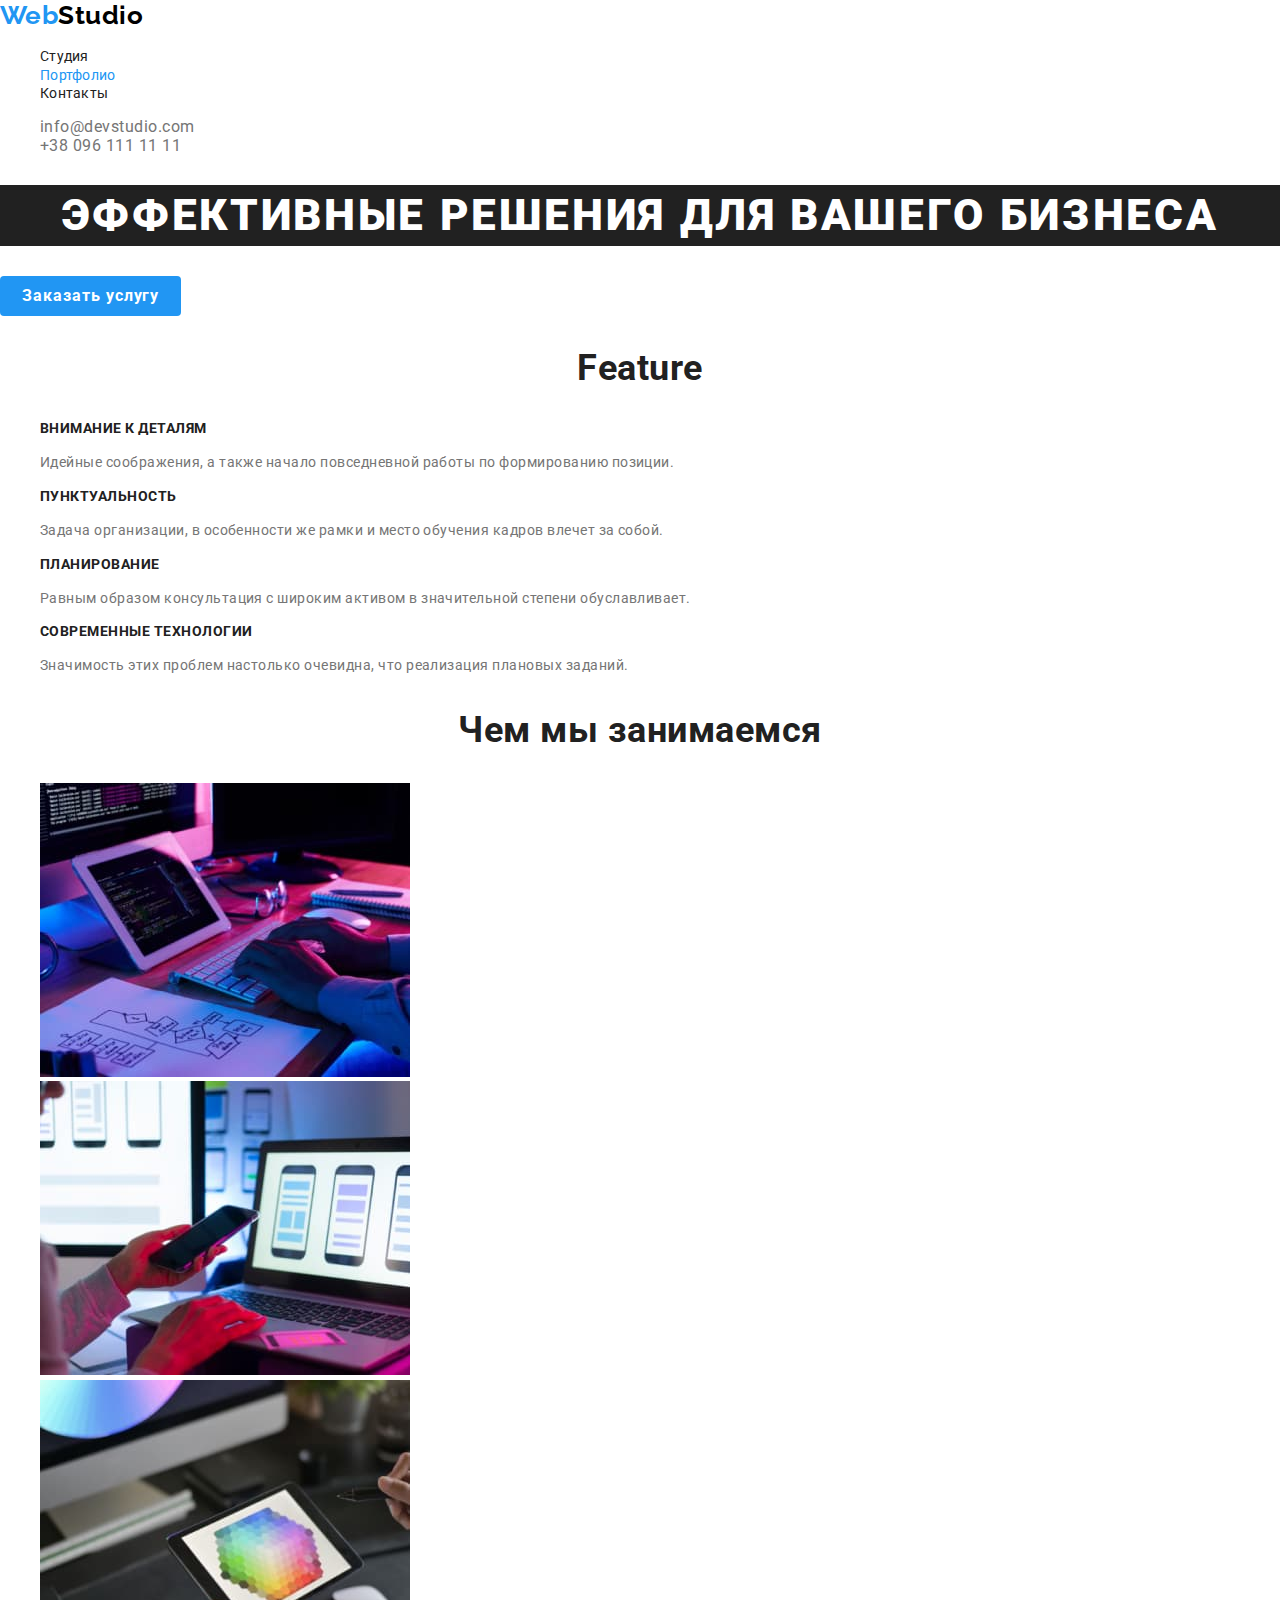
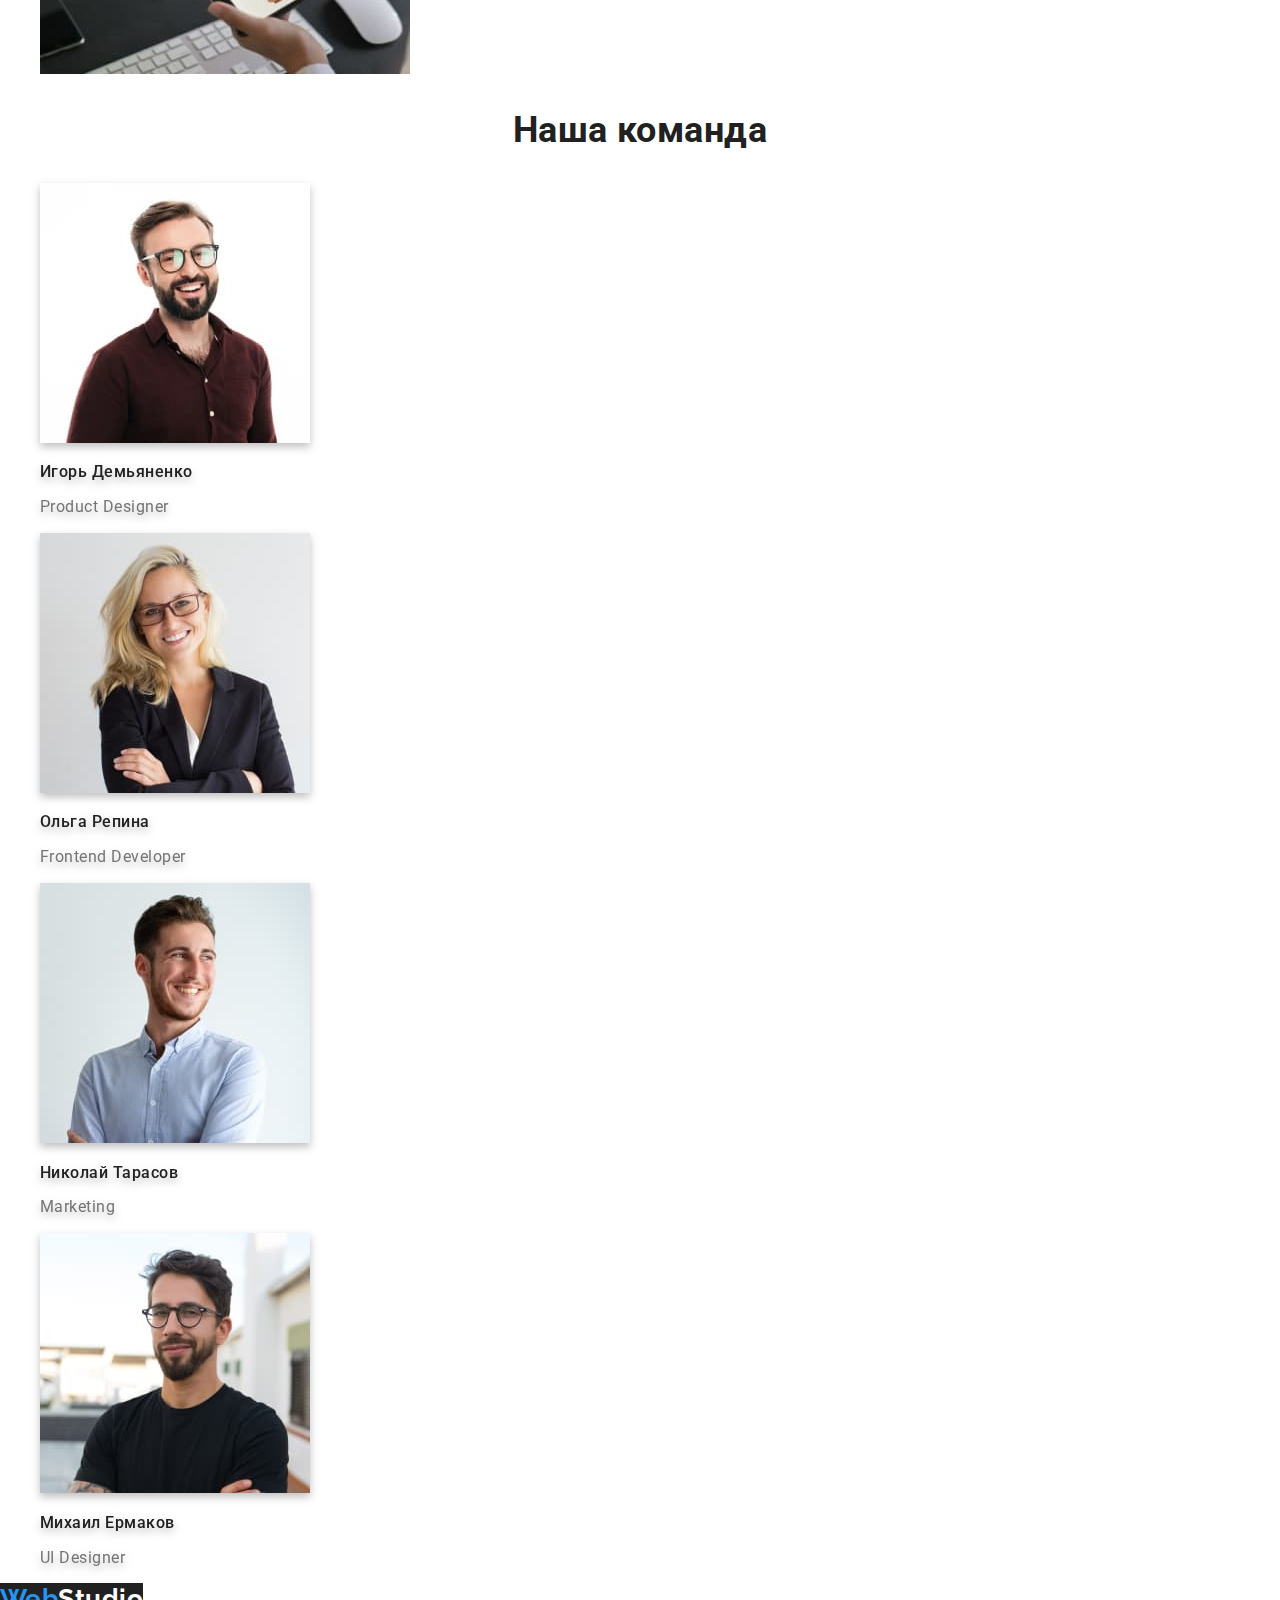
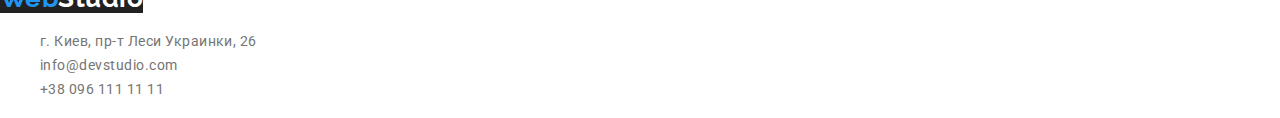
==== index.html @ 79426d32 "p16" ====
<!DOCTYPE html>
<html lang="ru">
<head>
    <meta charset="UTF-8">
    <meta http-equiv="X-UA-Compatible" content="IE=edge">
    <meta name="viewport" content="width=device-width, initial-scale=1.0">
    <title>WebStudio</title>
    <link rel="preconnect" href="https://fonts.googleapis.com">
    <link rel="preconnect" href="https://fonts.gstatic.com" crossorigin>
    <link rel="preconnect" href="https://fonts.googleapis.com">
    <link rel="preconnect" href="https://fonts.gstatic.com" crossorigin>
    <link href="https://fonts.googleapis.com/css2?family=Raleway:wght@700&family=Roboto:wght@400;500;700;900&display=swap"
        rel="stylesheet">
    <link rel="stylesheet" href="https://cdnjs.cloudflare.com/ajax/libs/modern-normalize/1.1.0/modern-normalize.min.css">
    <link rel="stylesheet" href="./css/common.css">
    <link rel="stylesheet" href="./css/style.css">
</head>
<body>
    <header class="page-header">
        <div class="container">
            <nav class="site-nav">
                <a class="logo" lang="en" href="#">
                    <span class="logo-part" lang="en">Web</span>Studio
                </a>
                <ul class="list">
                    <li class="item">
                        <a class="link" href="./index.html">
                            Студия
                        </a>
                    </li>
                    <li class="item">
                        <a class="link current" href="./portfolio.html">
                            Портфолио
                        </a>
                    </li>
                    <li class="item">
                        <a class="link" href="#">
                            Контакты
                        </a>
                    </li>
                </ul>
            </nav>
            <ul class="contacts list">
                <li class="item">
                    <a class="link" href="mailto:info@devstudio.com">
                        info@devstudio.com
                    </a>
                </li>
                <li class="item">
                    <a class="link" href="tel:+380961111111">
                        +38 096 111 11 11
                    </a>
                </li>
            </ul>
        </div>
    </header>
    <main>
        <section class="hero">
            <h1 class="title">
                Эффективные решения для вашего бизнеса
            </h1>
            <button type="button" class="btn secondary">
                Заказать услугу
            </button>
        </section>
        <section class="benefits">
            <h2 class="section-title" lang="en">
                Feature
            </h2>
            <ul class="list">
                <li>
                    <h3 class="title">
                        Внимание к деталям
                    </h3>
                    <p class="inform">
                        Идейные соображения, а также начало повседневной работы по формированию позиции.
                    </p>
                </li>
                <li>
                    <h3 class="title">
                        Пунктуальность
                    </h3>
                    <p class="inform">
                        Задача организации, в особенности же рамки и место обучения кадров влечет за собой.
                    </p>
                </li>
                <li>
                    <h3 class="title">
                        Планирование
                    </h3>
                    <p class="inform">
                        Равным образом консультация с широким активом в значительной степени обуславливает.
                    </p>
                </li>
                <li>
                    <h3 class="title">
                        Современные технологии
                    </h3>
                    <p class="inform">
                        Значимость этих проблем настолько очевидна, что реализация плановых заданий.
                    </p>
                </li>
            </ul>
        </section>
        <section class="developments">
            <h2 class="section-title">
                Чем мы занимаемся
            </h2>
            <ul class="list">
                <li>
                    <a href="#">
                        <img src="./images/what-we-do1.jpg" alt="написание_программы" width="370">
                    </a>
                </li>
                <li>
                    <a href="#">
                        <img src="./images/what-we-do2.jpg" alt="Решение" width="370">
                    </a>
                </li>
                <li>
                    <a href="#">
                        <img src="./images/what-we-do3.jpg" alt="Оптимизация" width="370">
                    </a>
                </li>
            </ul>
        </section>
        <section class="our-team">
            <h2 class="section-title">
                Наша команда
            </h2>
            <ul class="list">
                <li class="item">
                    <img src="./images/team_card_1.jpg" alt="Игорь" width="270">
                    <h3 class="title">
                        Игорь Демьяненко
                    </h3>
                    <p class="inform" lang="en">
                        Product Designer
                    </p>
                </li>
                <li class="item">
                    <img src="./images/team_card_2.jpg" alt="Ольга" width="270">
                    <h3 class="title">
                        Ольга Репина
                    </h3>
                    <p class="inform" lang="en">
                        Frontend Developer
                    </p>
                </li>
                <li class="item">
                    <img src="./images/team_card_3.jpg" alt="Николай" width="270">
                    <h3 class="title">
                        Николай Тарасов
                    </h3>
                    <p class="inform" lang="en">
                        Marketing
                    </p>
                </li>
                <li class="item">
                    <img src="./images/team_card_4.jpg" alt="Михаил" width="270">
                    <h3 class="title">
                        Михаил Ермаков
                    </h3>
                    <p class="inform" lang="en">
                        UI Designer
                    </p>
                </li>
            </ul>
        </section>
    </main>
    <footer class="page-footer">
        <div class="container">
            <a class="logo" lang="en" href="#">
                <span class="logo-part" lang="en">Web</span>Studio
            </a>
            <address>
                <ul class="address list">
                    <li class="item">
                        <a class="link" href="https://goo.gl/maps/qqfPJEeKQyeXZiAr5">
                            г. Киев, пр-т Леси Украинки, 26
                        </a>
                    </li>
                    <li class="item">
                        <a class="link" href="mailto:info@devstudio.com">
                            info@devstudio.com
                        </a>
                    </li>
                    <li class="item">
                        <a class="link" href="tel:+380961111111">
                            +38 096 111 11 11
                        </a>
                    </li>
                </ul>
            </address>
        </div>
    </footer>
</body>
</html>
---- css/common.css ----
:root {
  --primary-text-color: #757575;
  --title-text-color: #212121;
  --accent-color: #2196f3;
}
html {
  box-sizing: border-box;
}
*,
*::before,
*::after {
  box-sizing: inherit;
}
body {
  margin: 0;
  color: var(--primary-text-color);
  font-family: 'Roboto', sans-serif;
  letter-spacing: 0.03em;
}
.list {
  list-style: none;
}
.section-title {
  color: var(--title-text-color);
  font-weight: 700;
  font-size: 36px;
  line-height: 1.25;
  text-align: center;
}
---- css/style.css ----
/* backgdr-col #E5E5E5, #F5F4FA;
backgdr-col head #fff
цвет осн текста #757575
active col #2196F3
фон героя и футера #2F303A
фон сеекции #F5F4FA 
font-family: 'Raleway', sans-serif;
font-family: 'Roboto', sans-serif;
bold = 700
normal = 400
container(Studio) wigth 1700+30px
pading l+r = 15px
*/

/* header start */
.logo {
  color: #000000;
  font-family: 'Raleway', sans-serif;
  font-weight: 700;
  font-size: 26px;
  line-height: 1.2;
  text-decoration: none;
}
.logo-part {
  color: var(--accent-color);
}
.site-nav .link {
  color: var(--title-text-color);
  font-size: 14px;
  line-height: 1.14;
  letter-spacing: 0.02em;
  text-decoration: none;
}
.site-nav .link.current {
  color: var(--accent-color);
}
.site-nav .link:hover,
.site-nav .link:focus {
  color: var(--accent-color);
}
.contacts .link {
  color: var(--primary-text-color);
  text-decoration: none;
}
.contacts .link:hover,
.contacts .link:focus {
  color: var(--accent-color);
}
/* Hero sect start */
.hero .btn {
  color: #ffffff;
  background-color: var(--accent-color);
  font-weight: 700;
  font-size: 16px;
  line-height: 1.8;
  letter-spacing: 0.06em;
  text-align: center;
}
.hero .title {
  font-weight: 900;
  font-size: 44px;
  line-height: 1.4;
  letter-spacing: 0.06em;
  text-transform: uppercase;
  text-align: center;
  color: #ffffff;
  background-color: var(--title-text-color);
}
/* Benefits */
.benefits .title {
  color: var(--title-text-color);
  font-weight: 700;
  font-size: 14px;
  line-height: 1.14;
  text-transform: uppercase;
}
.benefits .inform {
  color: var(--primary-text-color);
  font-size: 14px;
  line-height: 1.7;
}
/* Our-team */
.our-team .title {
  color: var(--title-text-color);
  font-weight: 500;
  font-size: 16px;
  line-height: 1.18;
}
.our-team .item {
  filter: drop-shadow(0px 4px 4px rgba(0, 0, 0, 0.25));
}
.our-team .inform {
  color: var(--primary-text-color);
  font-size: 16px;
  line-height: 1.18;
}
/* Menu */
.btn {
  color: var(--title-text-color);
  background-color: #f5f4fa;
  font-family: inherit;
  font-size: 16px;
  line-height: 1.6;
  padding: 6px 22px;
  border-radius: 4px;
  border: transparent;
}
.menu-list .btn {
  color: var(--title-text-color);
  background-color: #f5f4fa;
}
.menu-list .btn:hover,
.menu-list .btn:focus {
  color: #ffffff;
  background-color: var(--accent-color);
}
/* Catalog */
.catalog a {
  text-decoration: none;
}
.catalog .title {
  color: var(--title-text-color);
  font-weight: 700;
  font-size: 18px;
  line-height: 2;
  letter-spacing: 0.06em;
}
.catalog .inform {
  color: var(--primary-text-color);
  font-size: 16px;
  line-height: 1.8;
}
.catalog-list .item {
  border: 1px solid #eeeeee;
}
/* Footer */
.address .link {
  font-style: normal;
  font-weight: normal;
  font-size: 14px;
  line-height: 1.7;
  text-decoration: none;
  color: var(--primary-text-color);
}
footer .logo {
  font-weight: 700;
  font-size: 26px;
  line-height: 31px;
  color: #fff;
  background-color: var(--title-text-color);
}
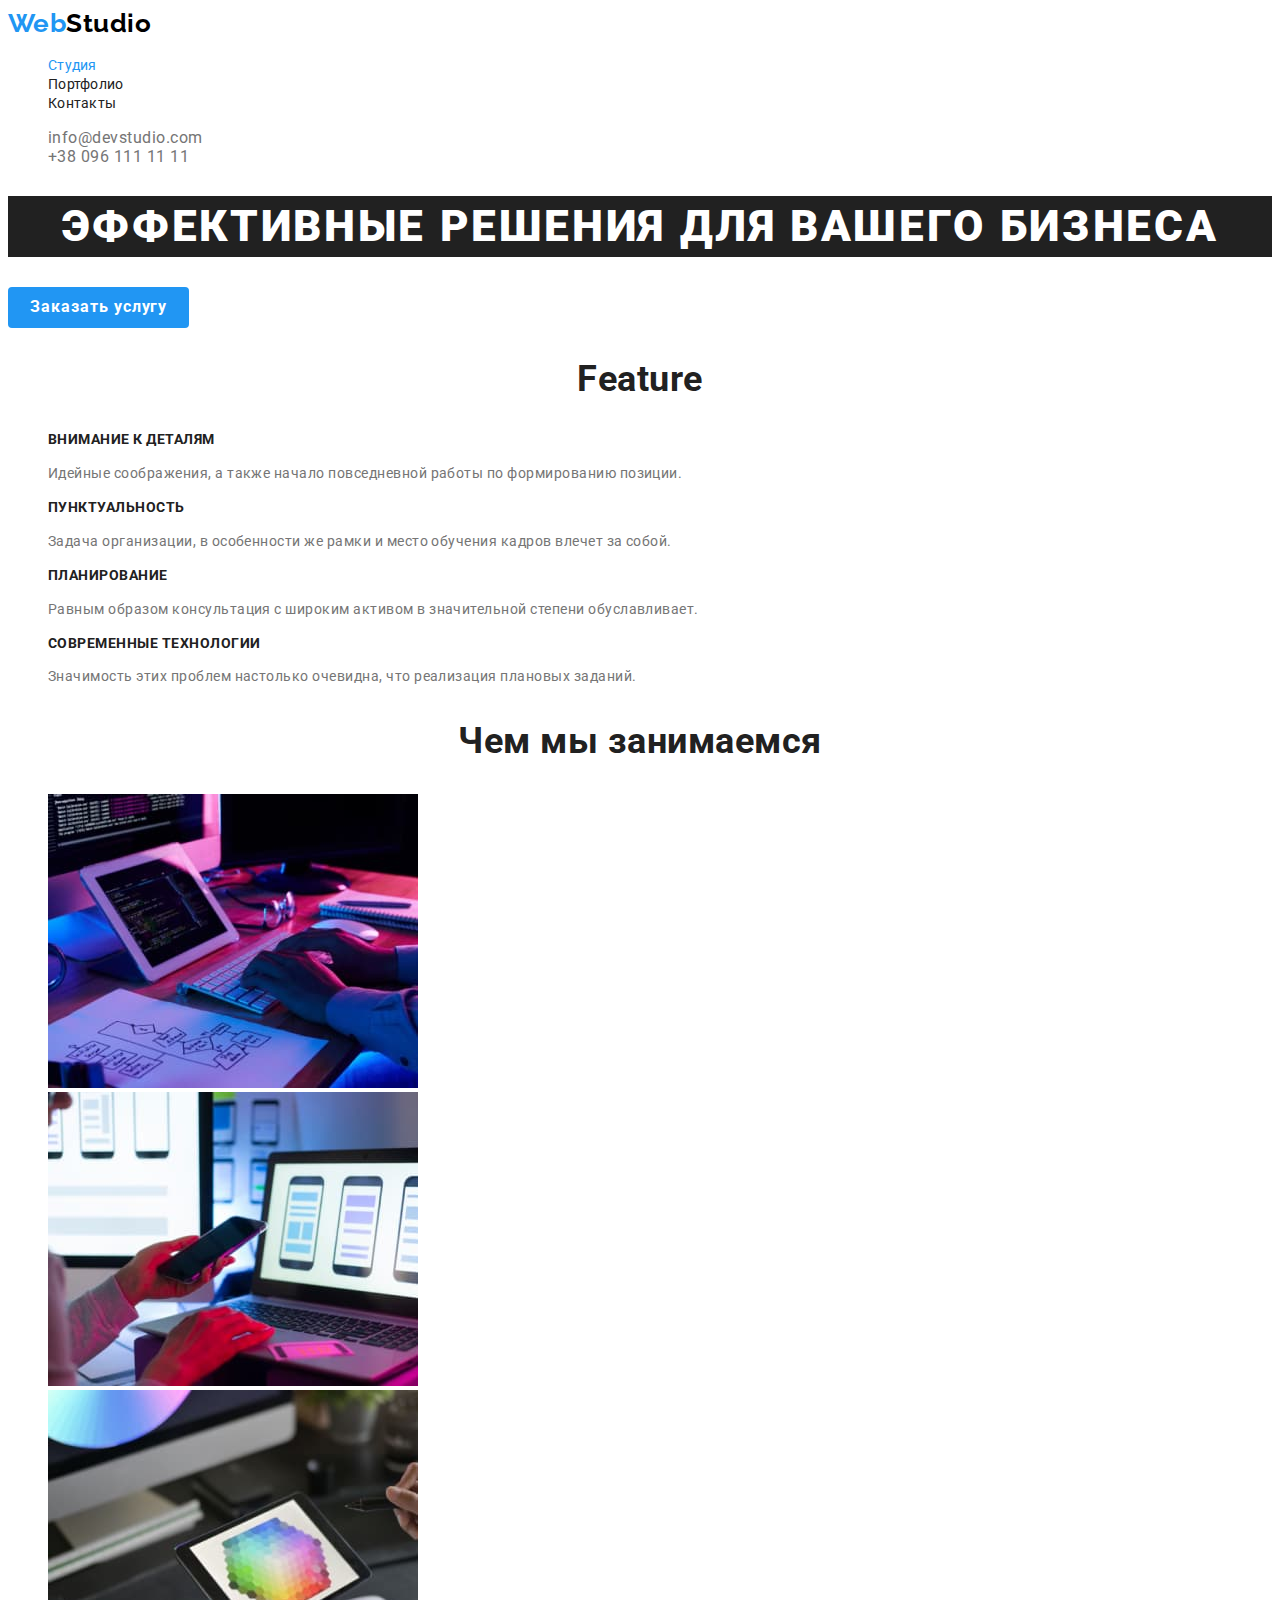
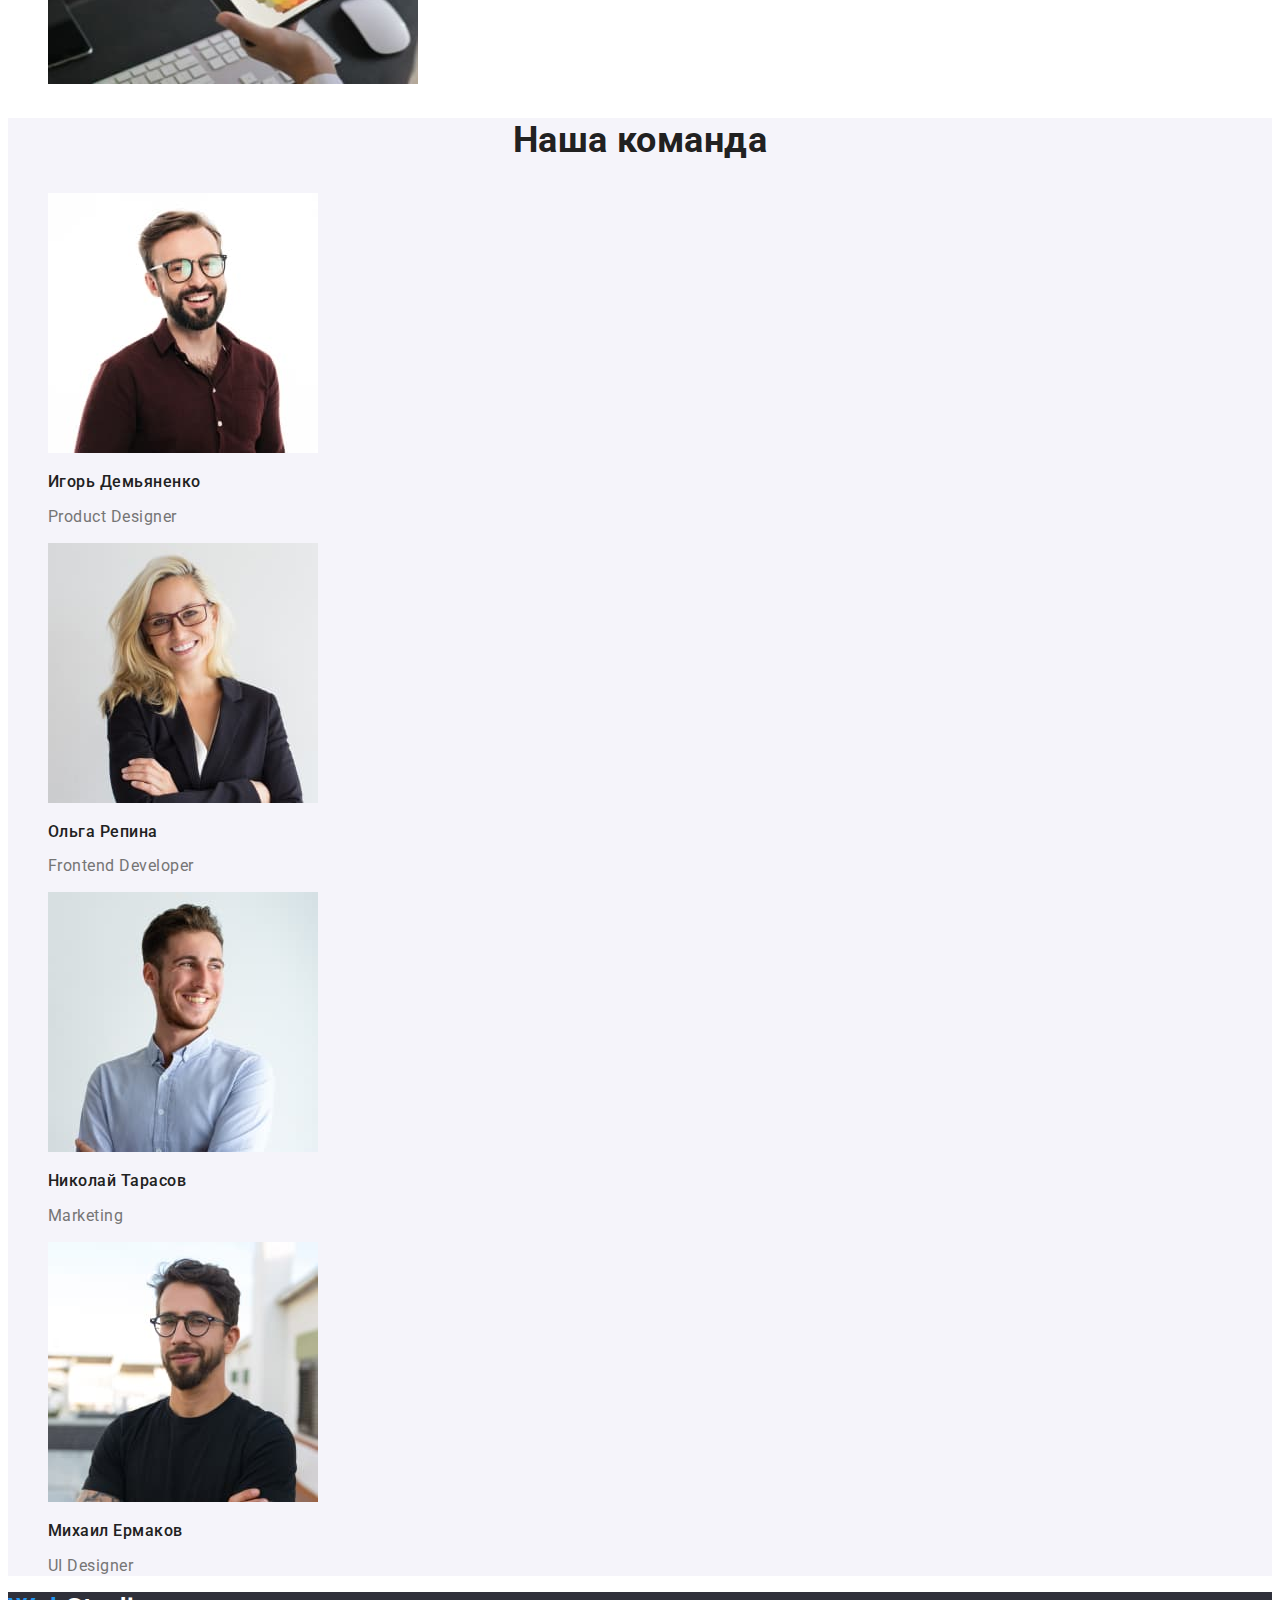
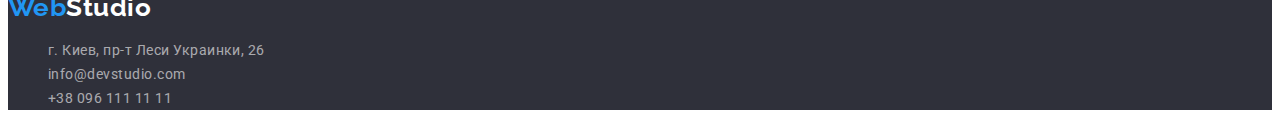
==== commit f41a526a: "point17" ====
--- a/index.html
+++ b/index.html
@@ -11,48 +11,44 @@
     <link rel="preconnect" href="https://fonts.gstatic.com" crossorigin>
     <link href="https://fonts.googleapis.com/css2?family=Raleway:wght@700&family=Roboto:wght@400;500;700;900&display=swap"
         rel="stylesheet">
-    <link rel="stylesheet" href="https://cdnjs.cloudflare.com/ajax/libs/modern-normalize/1.1.0/modern-normalize.min.css">
-    <link rel="stylesheet" href="./css/common.css">
     <link rel="stylesheet" href="./css/style.css">
 </head>
 <body>
     <header class="page-header">
-        <div class="container">
-            <nav class="site-nav">
-                <a class="logo" lang="en" href="#">
-                    <span class="logo-part" lang="en">Web</span>Studio
-                </a>
-                <ul class="list">
-                    <li class="item">
-                        <a class="link" href="./index.html">
-                            Студия
-                        </a>
-                    </li>
-                    <li class="item">
-                        <a class="link current" href="./portfolio.html">
-                            Портфолио
-                        </a>
-                    </li>
-                    <li class="item">
-                        <a class="link" href="#">
-                            Контакты
-                        </a>
-                    </li>
-                </ul>
-            </nav>
-            <ul class="contacts list">
+        <nav class="site-nav">
+            <a class="logo" lang="en" href="#">
+                <span class="logo-part" lang="en">Web</span>Studio
+            </a>
+            <ul class="list">
                 <li class="item">
-                    <a class="link" href="mailto:info@devstudio.com">
-                        info@devstudio.com
+                    <a class="link current" href="./index.html">
+                        Студия
                     </a>
                 </li>
                 <li class="item">
-                    <a class="link" href="tel:+380961111111">
-                        +38 096 111 11 11
+                    <a class="link" href="./portfolio.html">
+                        Портфолио
+                    </a>
+                </li>
+                <li class="item">
+                    <a class="link" href="#">
+                        Контакты
                     </a>
                 </li>
             </ul>
-        </div>
+        </nav>
+        <ul class="contacts list">
+            <li class="item">
+                <a class="link contact" href="mailto:info@devstudio.com">
+                    info@devstudio.com
+                </a>
+            </li>
+            <li class="item">
+                <a class="link contact" href="tel:+380961111111">
+                    +38 096 111 11 11
+                </a>
+            </li>
+        </ul>
     </header>
     <main>
         <section class="hero">
@@ -169,30 +165,28 @@
         </section>
     </main>
     <footer class="page-footer">
-        <div class="container">
-            <a class="logo" lang="en" href="#">
-                <span class="logo-part" lang="en">Web</span>Studio
-            </a>
-            <address>
-                <ul class="address list">
-                    <li class="item">
-                        <a class="link" href="https://goo.gl/maps/qqfPJEeKQyeXZiAr5">
-                            г. Киев, пр-т Леси Украинки, 26
-                        </a>
-                    </li>
-                    <li class="item">
-                        <a class="link" href="mailto:info@devstudio.com">
-                            info@devstudio.com
-                        </a>
-                    </li>
-                    <li class="item">
-                        <a class="link" href="tel:+380961111111">
-                            +38 096 111 11 11
-                        </a>
-                    </li>
-                </ul>
-            </address>
-        </div>
+        <a class="logo" lang="en" href="#">
+            <span class="logo-part" lang="en">Web</span>Studio
+        </a>
+        <address>
+            <ul class="address list">
+                <li class="item">
+                    <a class="link" href="https://goo.gl/maps/qqfPJEeKQyeXZiAr5">
+                        г. Киев, пр-т Леси Украинки, 26
+                    </a>
+                </li>
+                <li class="item">
+                    <a class="link contact" href="mailto:info@devstudio.com">
+                        info@devstudio.com
+                    </a>
+                </li>
+                <li class="item">
+                    <a class="link contact" href="tel:+380961111111">
+                        +38 096 111 11 11
+                    </a>
+                </li>
+            </ul>   
+        </address>
     </footer>
 </body>
 </html>--- a/css/style.css
+++ b/css/style.css
@@ -11,7 +11,43 @@
 container(Studio) wigth 1700+30px
 pading l+r = 15px
 */
-
+/* ------- */
+:root {
+  --primary-text-color: #757575;
+  --title-text-color: #212121;
+  --accent-color: #2196f3;
+}
+body {
+  background-color: #ffffff;
+  color: var(--primary-text-color);
+  font-family: 'Roboto', sans-serif;
+  letter-spacing: 0.03em;
+}
+.list {
+  list-style: none;
+}
+.section-title {
+  color: var(--title-text-color);
+  font-weight: 700;
+  font-size: 36px;
+  line-height: 1.25;
+  text-align: center;
+}
+.link.contact:hover,
+.link.contact:focus {
+  color: var(--accent-color);
+}
+.btn {
+  color: var(--title-text-color);
+  background-color: #f5f4fa;
+  font-family: inherit;
+  font-size: 16px;
+  line-height: 1.6;
+  padding: 6px 22px;
+  border-radius: 4px;
+  border: transparent;
+  cursor: pointer;
+}
 /* header start */
 .logo {
   color: #000000;
@@ -42,20 +78,7 @@
   color: var(--primary-text-color);
   text-decoration: none;
 }
-.contacts .link:hover,
-.contacts .link:focus {
-  color: var(--accent-color);
-}
 /* Hero sect start */
-.hero .btn {
-  color: #ffffff;
-  background-color: var(--accent-color);
-  font-weight: 700;
-  font-size: 16px;
-  line-height: 1.8;
-  letter-spacing: 0.06em;
-  text-align: center;
-}
 .hero .title {
   font-weight: 900;
   font-size: 44px;
@@ -65,6 +88,15 @@
   text-align: center;
   color: #ffffff;
   background-color: var(--title-text-color);
+}
+.hero .btn {
+  color: #ffffff;
+  background-color: var(--accent-color);
+  font-weight: 700;
+  font-size: 16px;
+  line-height: 1.8;
+  letter-spacing: 0.06em;
+  text-align: center;
 }
 /* Benefits */
 .benefits .title {
@@ -80,14 +112,14 @@
   line-height: 1.7;
 }
 /* Our-team */
+.our-team {
+  background: #f5f4fa;
+}
 .our-team .title {
   color: var(--title-text-color);
   font-weight: 500;
   font-size: 16px;
   line-height: 1.18;
-}
-.our-team .item {
-  filter: drop-shadow(0px 4px 4px rgba(0, 0, 0, 0.25));
 }
 .our-team .inform {
   color: var(--primary-text-color);
@@ -95,16 +127,7 @@
   line-height: 1.18;
 }
 /* Menu */
-.btn {
-  color: var(--title-text-color);
-  background-color: #f5f4fa;
-  font-family: inherit;
-  font-size: 16px;
-  line-height: 1.6;
-  padding: 6px 22px;
-  border-radius: 4px;
-  border: transparent;
-}
+
 .menu-list .btn {
   color: var(--title-text-color);
   background-color: #f5f4fa;
@@ -131,21 +154,22 @@
   line-height: 1.8;
 }
 .catalog-list .item {
+  background: #ffffff;
   border: 1px solid #eeeeee;
 }
 /* Footer */
+.page-footer {
+  background: #2f303a;
+}
 .address .link {
   font-style: normal;
-  font-weight: normal;
+  font-weight: 400;
   font-size: 14px;
   line-height: 1.7;
   text-decoration: none;
-  color: var(--primary-text-color);
+  color: rgba(255, 255, 255, 0.6);
 }
-footer .logo {
-  font-weight: 700;
-  font-size: 26px;
-  line-height: 31px;
+.page-footer .logo {
   color: #fff;
-  background-color: var(--title-text-color);
+  background-color: #2f303a;
 }
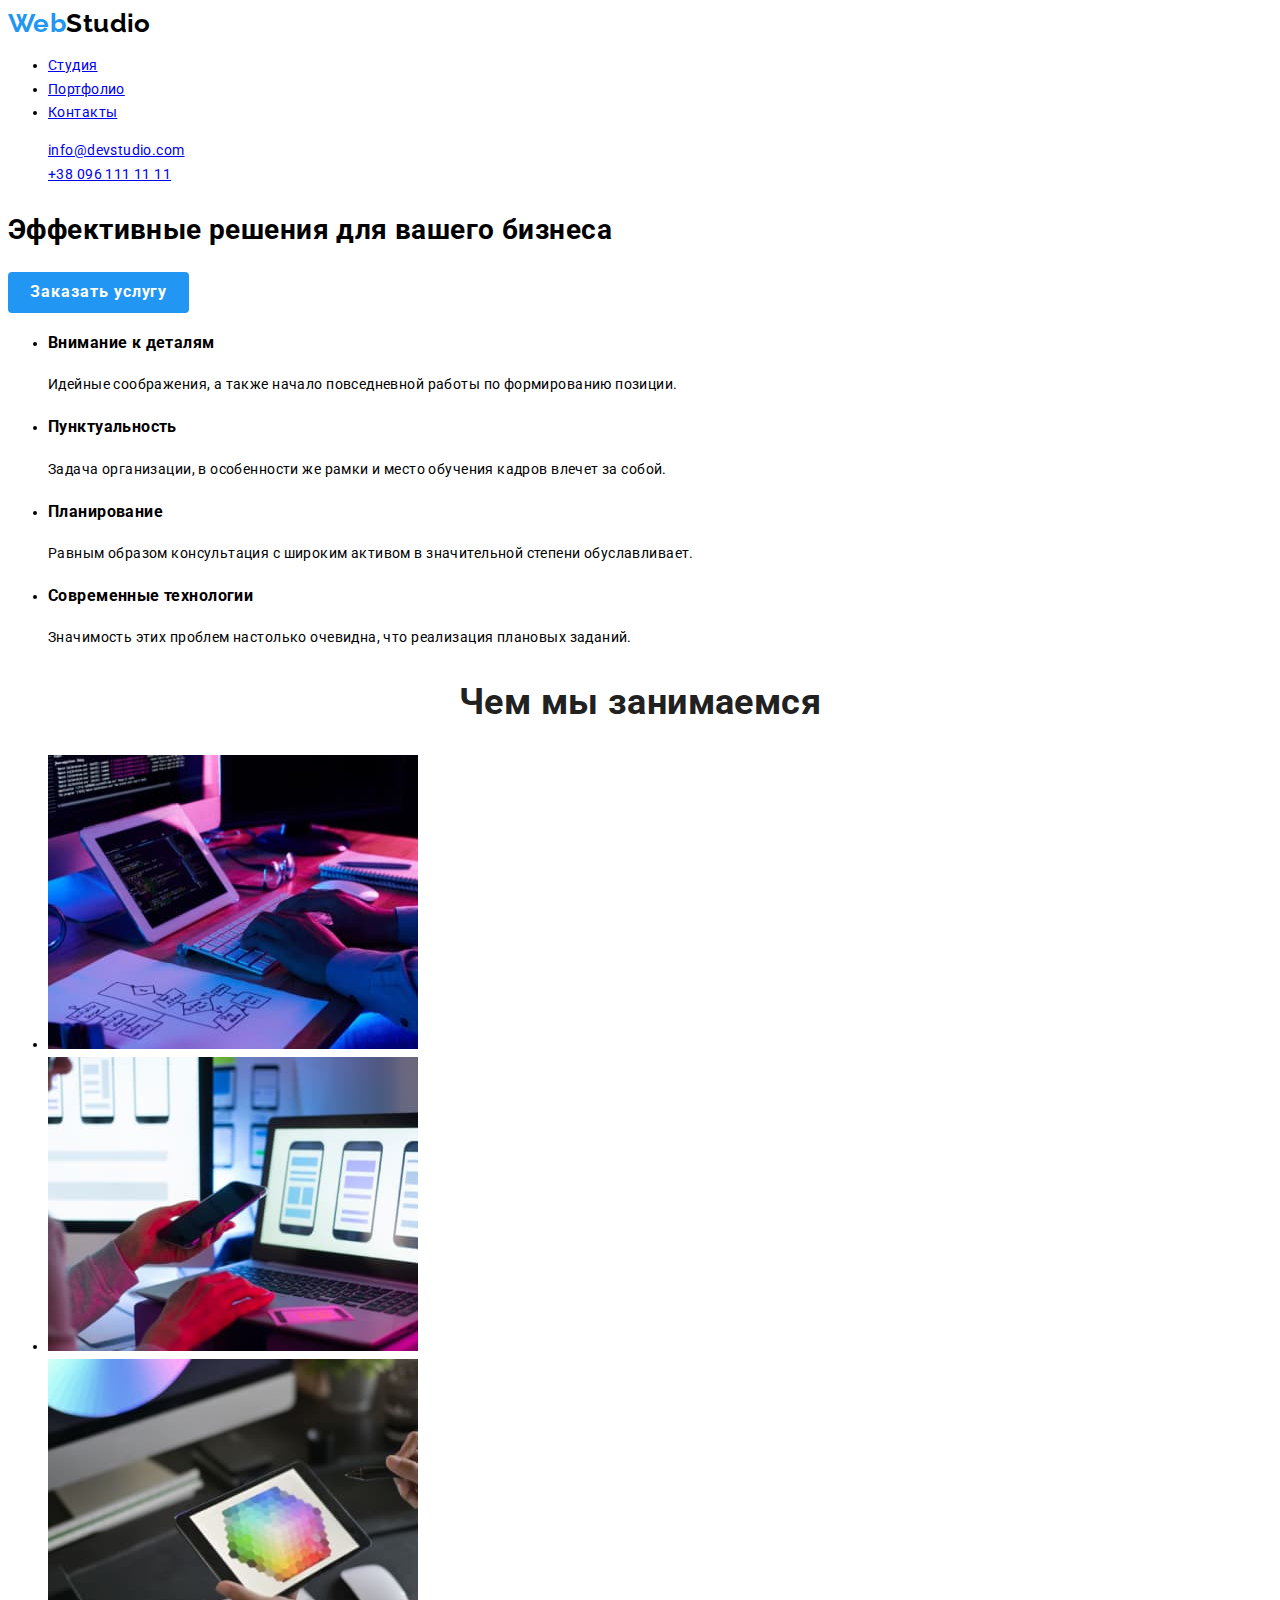
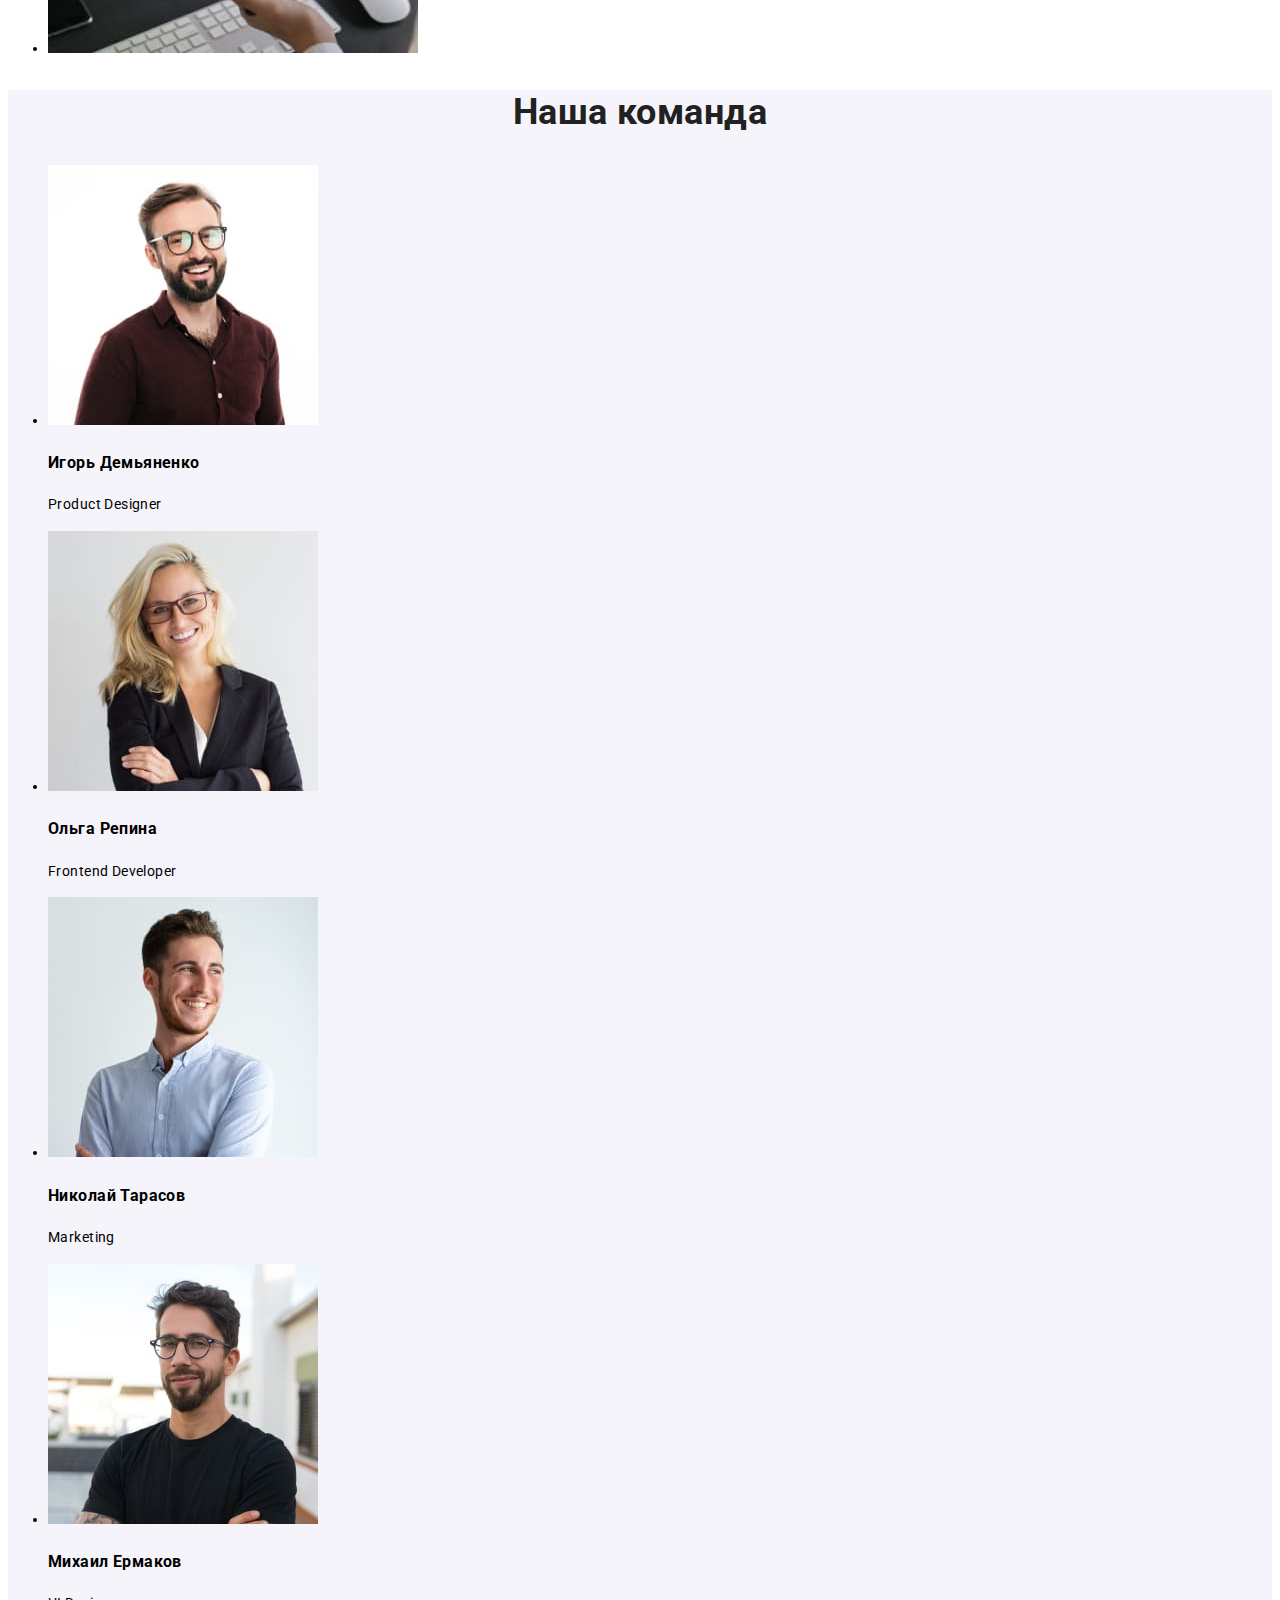
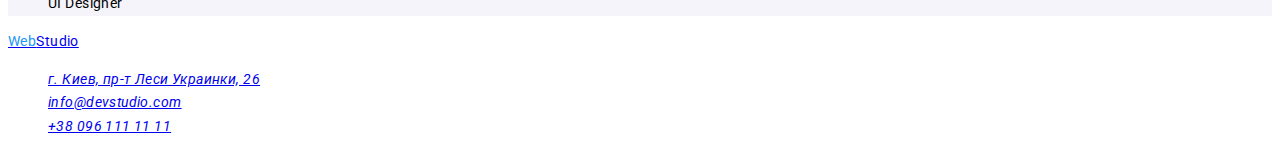
==== commit dbfa83f6: "p20" ====
--- a/index.html
+++ b/index.html
@@ -7,44 +7,42 @@
     <title>WebStudio</title>
     <link rel="preconnect" href="https://fonts.googleapis.com">
     <link rel="preconnect" href="https://fonts.gstatic.com" crossorigin>
-    <link rel="preconnect" href="https://fonts.googleapis.com">
-    <link rel="preconnect" href="https://fonts.gstatic.com" crossorigin>
     <link href="https://fonts.googleapis.com/css2?family=Raleway:wght@700&family=Roboto:wght@400;500;700;900&display=swap"
         rel="stylesheet">
     <link rel="stylesheet" href="./css/style.css">
 </head>
 <body>
-    <header class="page-header">
-        <nav class="site-nav">
-            <a class="logo" lang="en" href="#">
-                <span class="logo-part" lang="en">Web</span>Studio
+    <header class="header">
+        <nav class="nav">
+            <a class="logo header-logo" lang="en" href="#">
+                <span class="header-logo-part logo-part" lang="en">Web</span>Studio
             </a>
-            <ul class="list">
-                <li class="item">
-                    <a class="link current" href="./index.html">
+            <ul class="nav-list">
+                <li class="nav-item">
+                    <a class="nav-link current" href="./index.html">
                         Студия
                     </a>
                 </li>
-                <li class="item">
-                    <a class="link" href="./portfolio.html">
+                <li class="nav-item">
+                    <a class=navr-link" href="./portfolio.html">
                         Портфолио
                     </a>
                 </li>
-                <li class="item">
-                    <a class="link" href="#">
+                <li class="nav-item">
+                    <a class="nav-link" href="#">
                         Контакты
                     </a>
                 </li>
             </ul>
         </nav>
-        <ul class="contacts list">
-            <li class="item">
-                <a class="link contact" href="mailto:info@devstudio.com">
+        <ul class="header-contacts list">
+            <li class="header-contacts-item">
+                <a class="header-contacts-link contact" href="mailto:info@devstudio.com">
                     info@devstudio.com
                 </a>
             </li>
-            <li class="item">
-                <a class="link contact" href="tel:+380961111111">
+            <li class="header-contacts-item">
+                <a class="header-contacts-link contact" href="tel:+380961111111">
                     +38 096 111 11 11
                 </a>
             </li>
@@ -52,140 +50,134 @@
     </header>
     <main>
         <section class="hero">
-            <h1 class="title">
+            <h1 class="hero-title">
                 Эффективные решения для вашего бизнеса
             </h1>
-            <button type="button" class="btn secondary">
+            <button type="button" class="hero-btn btn">
                 Заказать услугу
             </button>
         </section>
         <section class="benefits">
-            <h2 class="section-title" lang="en">
+            <h2 hidden class="benefits-title section-title" lang="en">
                 Feature
             </h2>
-            <ul class="list">
+            <ul class="benefits-list">
                 <li>
-                    <h3 class="title">
+                    <h3 class="benefits-subtitle">
                         Внимание к деталям
                     </h3>
-                    <p class="inform">
+                    <p class="benefits-info">
                         Идейные соображения, а также начало повседневной работы по формированию позиции.
                     </p>
                 </li>
                 <li>
-                    <h3 class="title">
+                    <h3 class="benefits-subtitle">
                         Пунктуальность
                     </h3>
-                    <p class="inform">
+                    <p class="benefits-info">
                         Задача организации, в особенности же рамки и место обучения кадров влечет за собой.
                     </p>
                 </li>
                 <li>
-                    <h3 class="title">
+                    <h3 class="benefits-subtitle">
                         Планирование
                     </h3>
-                    <p class="inform">
+                    <p class="benefits-info">
                         Равным образом консультация с широким активом в значительной степени обуславливает.
                     </p>
                 </li>
                 <li>
-                    <h3 class="title">
+                    <h3 class="benefits-subtitle">
                         Современные технологии
                     </h3>
-                    <p class="inform">
+                    <p class="benefits-info">
                         Значимость этих проблем настолько очевидна, что реализация плановых заданий.
                     </p>
                 </li>
             </ul>
         </section>
         <section class="developments">
-            <h2 class="section-title">
+            <h2 class="developments-title section-title">
                 Чем мы занимаемся
             </h2>
-            <ul class="list">
-                <li>
-                    <a href="#">
-                        <img src="./images/what-we-do1.jpg" alt="написание_программы" width="370">
-                    </a>
+            <ul class="developments-list">
+                <li class="developments-item">
+                    <img class="developments-img" src="./images/what-we-do1.jpg" alt="написание_программы" width="370">
                 </li>
-                <li>
-                    <a href="#">
-                        <img src="./images/what-we-do2.jpg" alt="Решение" width="370">
-                    </a>
+                <li class="developments-item">
+                    <img class="developments-img" src="./images/what-we-do2.jpg" alt="Решение" width="370">
                 </li>
-                <li>
-                    <a href="#">
-                        <img src="./images/what-we-do3.jpg" alt="Оптимизация" width="370">
-                    </a>
+                <li class="developments-item">
+                    <img class="developments-img" src="./images/what-we-do3.jpg" alt="Оптимизация" width="370">
                 </li>
             </ul>
         </section>
         <section class="our-team">
-            <h2 class="section-title">
+            <h2 class="team-title section-title">
                 Наша команда
             </h2>
-            <ul class="list">
-                <li class="item">
+            <ul class="team-list">
+                <li class="team-item">
                     <img src="./images/team_card_1.jpg" alt="Игорь" width="270">
-                    <h3 class="title">
+                    <h3 class="team-name">
                         Игорь Демьяненко
                     </h3>
-                    <p class="inform" lang="en">
+                    <p class="team-positions" lang="en">
                         Product Designer
                     </p>
                 </li>
-                <li class="item">
+                <li class="team-item">
                     <img src="./images/team_card_2.jpg" alt="Ольга" width="270">
-                    <h3 class="title">
+                    <h3 class="team-name">
                         Ольга Репина
                     </h3>
-                    <p class="inform" lang="en">
+                    <p class="team-positions" lang="en">
                         Frontend Developer
                     </p>
                 </li>
-                <li class="item">
+                <li class="team-item">
                     <img src="./images/team_card_3.jpg" alt="Николай" width="270">
-                    <h3 class="title">
+                    <h3 class="team-name">
                         Николай Тарасов
                     </h3>
-                    <p class="inform" lang="en">
+                    <p class="team-positions" lang="en">
                         Marketing
                     </p>
                 </li>
-                <li class="item">
+                <li class="team-item">
                     <img src="./images/team_card_4.jpg" alt="Михаил" width="270">
-                    <h3 class="title">
+                    <h3 class="team-name">
                         Михаил Ермаков
                     </h3>
-                    <p class="inform" lang="en">
+                    <p class="team-positions" lang="en">
                         UI Designer
                     </p>
                 </li>
             </ul>
         </section>
     </main>
-    <footer class="page-footer">
-        <a class="logo" lang="en" href="#">
-            <span class="logo-part" lang="en">Web</span>Studio
+    <footer class="footer">
+        <a class="-footer-logo" lang="en" href="#">
+            <span class="footer-logo-part logo-part" lang="en">Web</span>Studio
         </a>
-        <address>
-            <ul class="address list">
-                <li class="item">
-                    <a class="link" href="https://goo.gl/maps/qqfPJEeKQyeXZiAr5">
+        <address class="footer-address">
+            <ul class="address-list list">
+                <li class="address-item">
+                    <a class="address-link" href="https://goo.gl/maps/qqfPJEeKQyeXZiAr5">
                         г. Киев, пр-т Леси Украинки, 26
                     </a>
                 </li>
-                <li class="item">
-                    <a class="link contact" href="mailto:info@devstudio.com">
+                <li class="address-item">
+                    <a class="address-link contact" href="mailto:info@devstudio.com">
                         info@devstudio.com
                     </a>
                 </li>
-                <li class="item">
-                    <a class="link contact" href="tel:+380961111111">
+                <li class="address-item">
+                    <a class="address-link contact" href="tel:+380961111111">
                         +38 096 111 11 11
                     </a>
                 </li>
-            </ul>   
+            </ul>
         </address>
     </footer>
 </body>
--- a/css/style.css
+++ b/css/style.css
@@ -16,12 +16,15 @@
   --primary-text-color: #757575;
   --title-text-color: #212121;
   --accent-color: #2196f3;
+  --first-btn-color: #f5f4fa;
+  --main-light-color: #ffffff;
 }
 body {
-  background-color: #ffffff;
-  color: var(--primary-text-color);
+  background-color: var(--main-light-color);
   font-family: 'Roboto', sans-serif;
   letter-spacing: 0.03em;
+  font-size: 14px;
+  line-height: 1.7;
 }
 .list {
   list-style: none;
@@ -39,7 +42,7 @@
 }
 .btn {
   color: var(--title-text-color);
-  background-color: #f5f4fa;
+  background-color: var(--first-btn-color);
   font-family: inherit;
   font-size: 16px;
   line-height: 1.6;
@@ -67,7 +70,8 @@
   letter-spacing: 0.02em;
   text-decoration: none;
 }
-.site-nav .link.current {
+.site-nav .link.current,
+.btn-current {
   color: var(--accent-color);
 }
 .site-nav .link:hover,
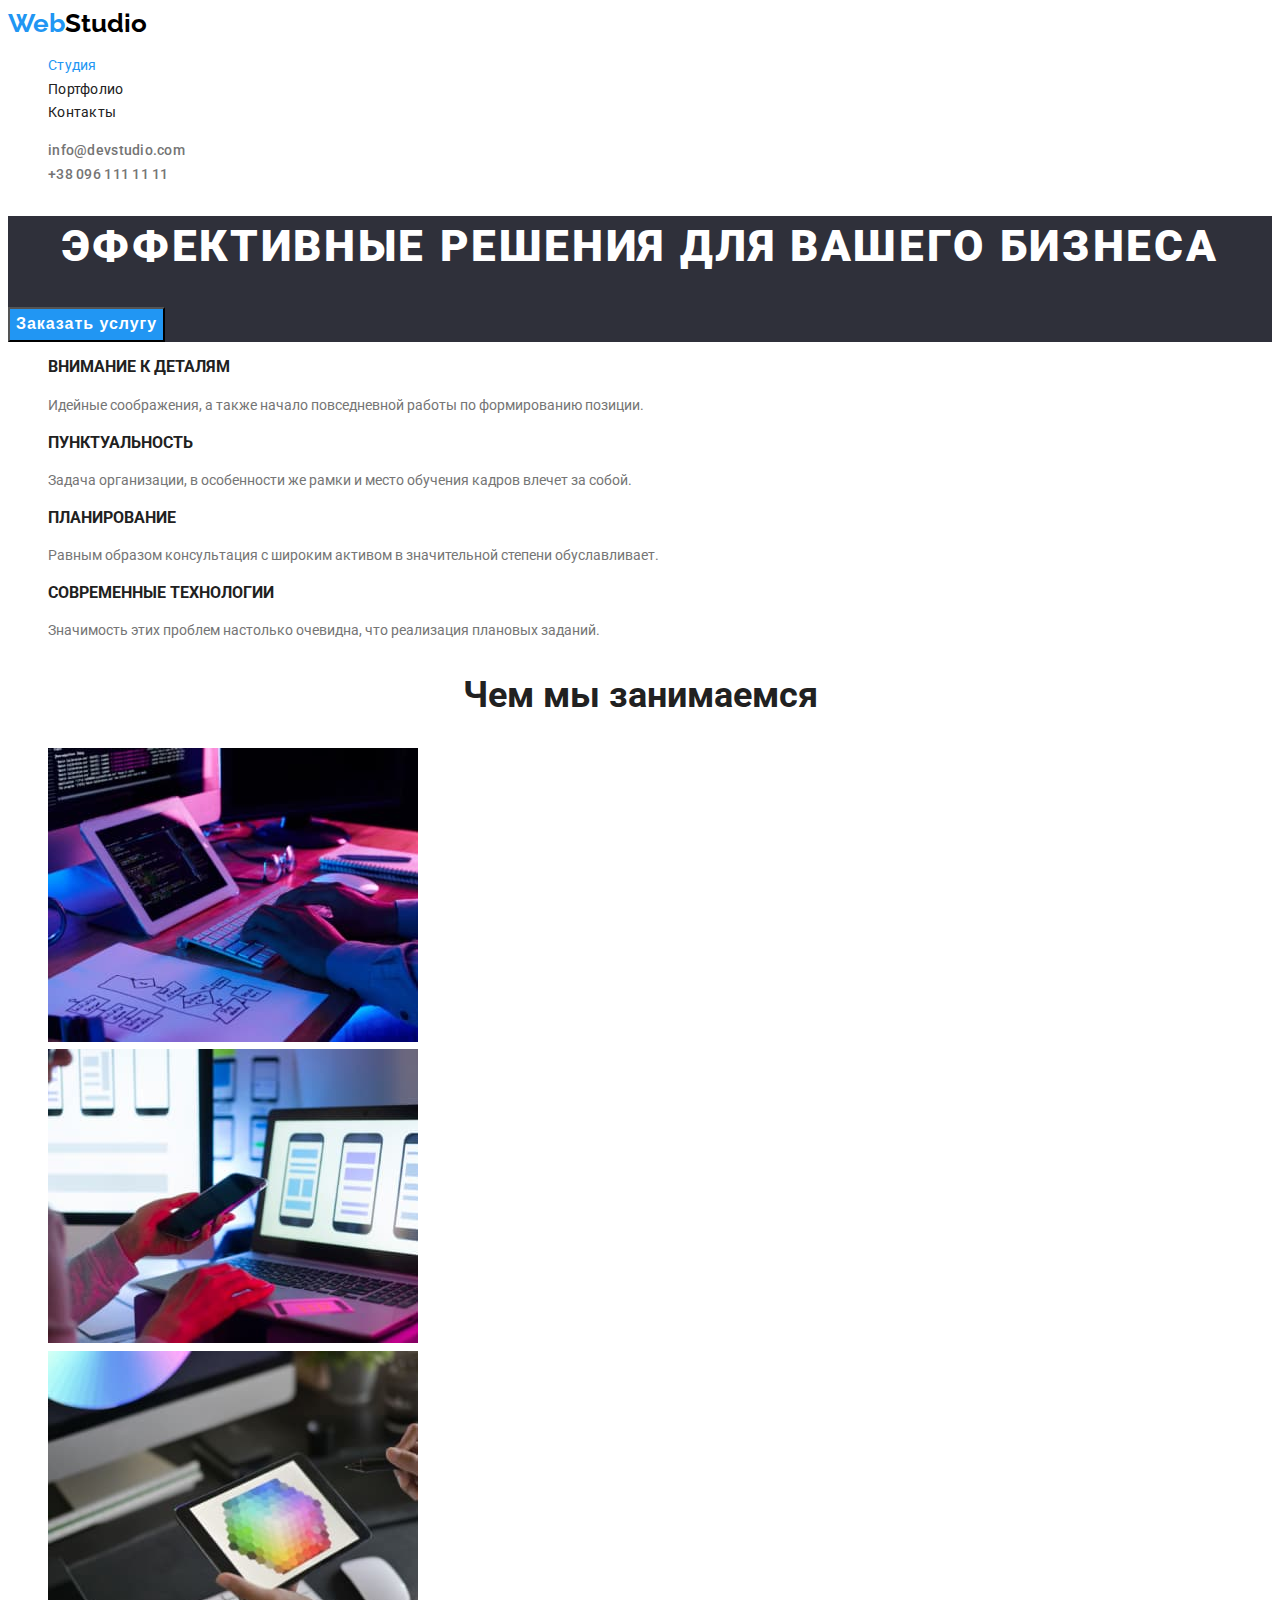
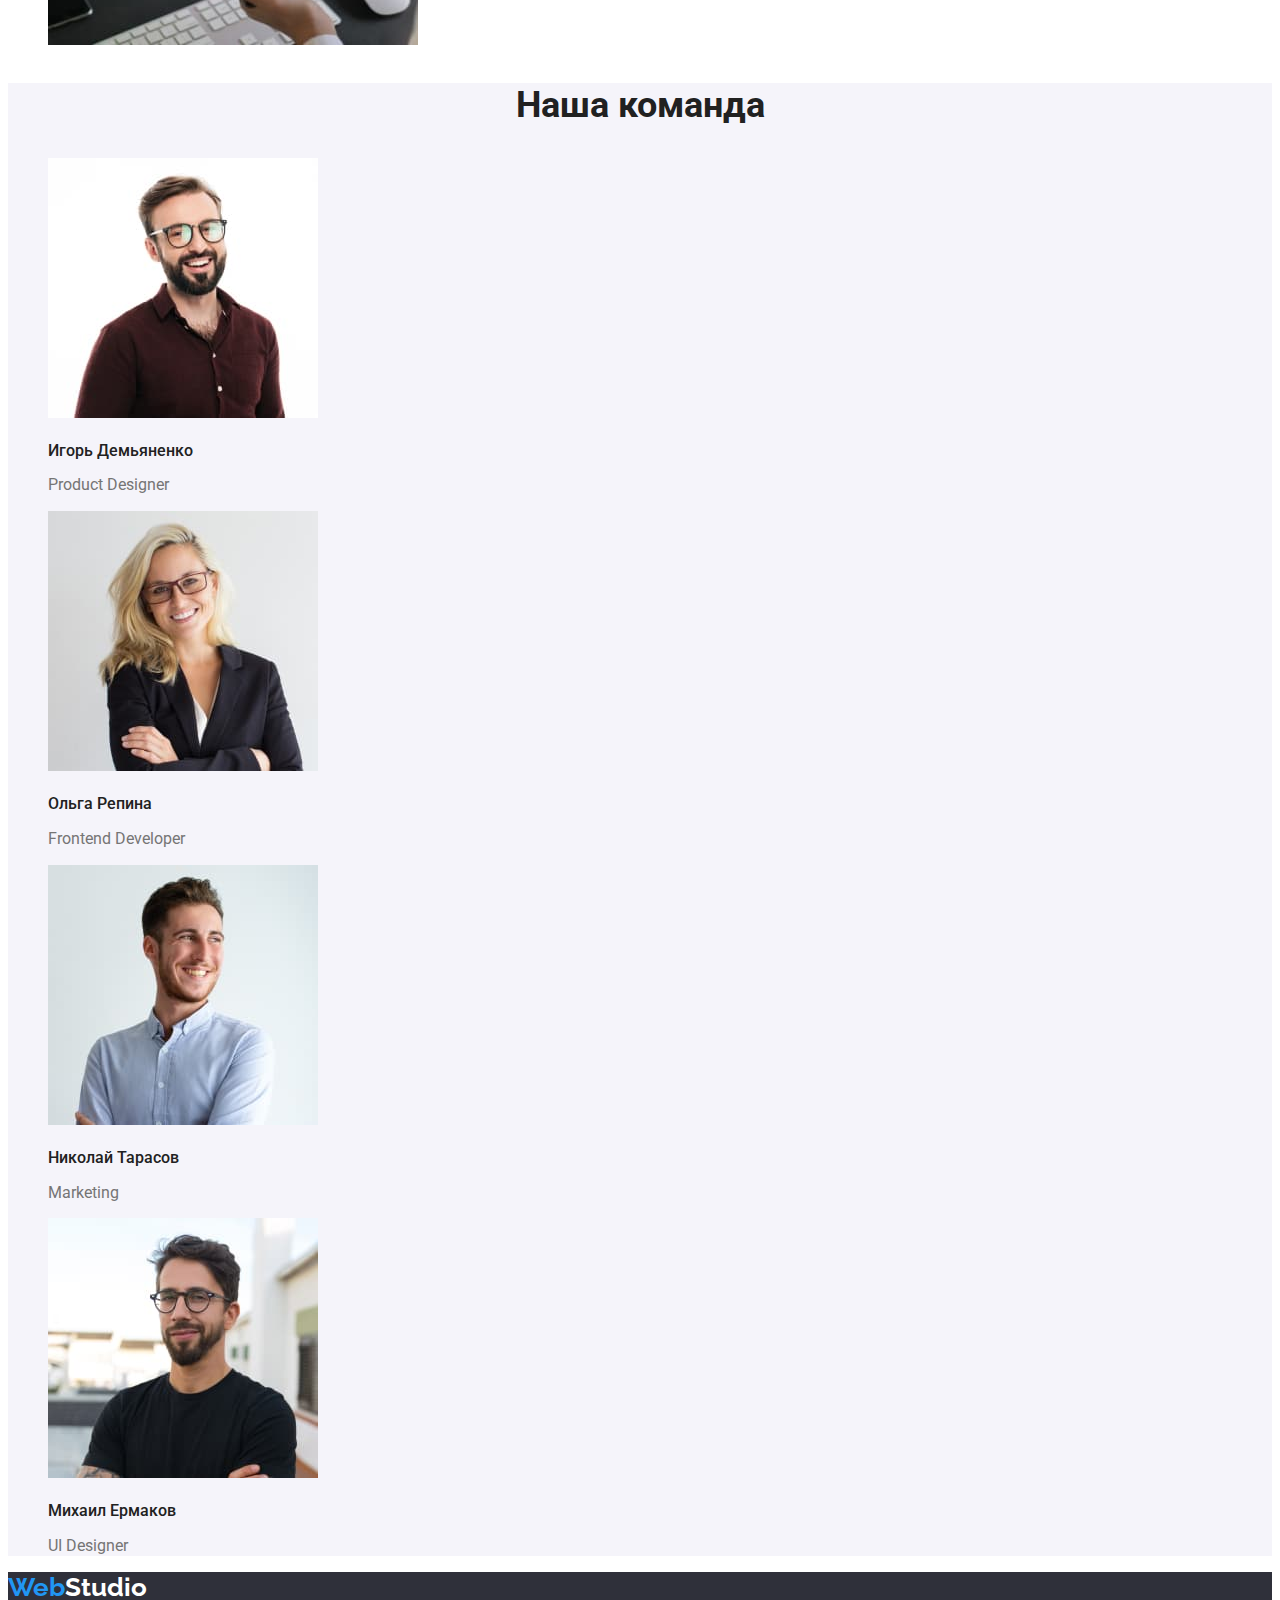
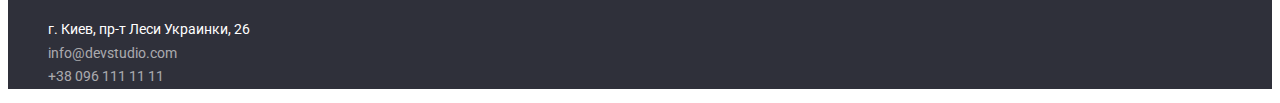
==== commit 0b4a0374: "p21" ====
--- a/index.html
+++ b/index.html
@@ -14,17 +14,17 @@
 <body>
     <header class="header">
         <nav class="nav">
-            <a class="logo header-logo" lang="en" href="#">
+            <a class="header-logo" lang="en" href="#">
                 <span class="header-logo-part logo-part" lang="en">Web</span>Studio
             </a>
-            <ul class="nav-list">
+            <ul class="nav-list list">
                 <li class="nav-item">
                     <a class="nav-link current" href="./index.html">
                         Студия
                     </a>
                 </li>
                 <li class="nav-item">
-                    <a class=navr-link" href="./portfolio.html">
+                    <a class="nav-link" href="./portfolio.html">
                         Портфолио
                     </a>
                 </li>
@@ -61,7 +61,7 @@
             <h2 hidden class="benefits-title section-title" lang="en">
                 Feature
             </h2>
-            <ul class="benefits-list">
+            <ul class="benefits-list list">
                 <li>
                     <h3 class="benefits-subtitle">
                         Внимание к деталям
@@ -100,7 +100,7 @@
             <h2 class="developments-title section-title">
                 Чем мы занимаемся
             </h2>
-            <ul class="developments-list">
+            <ul class="developments-list list">
                 <li class="developments-item">
                     <img class="developments-img" src="./images/what-we-do1.jpg" alt="написание_программы" width="370">
                 </li>
@@ -116,7 +116,7 @@
             <h2 class="team-title section-title">
                 Наша команда
             </h2>
-            <ul class="team-list">
+            <ul class="team-list list">
                 <li class="team-item">
                     <img src="./images/team_card_1.jpg" alt="Игорь" width="270">
                     <h3 class="team-name">
@@ -157,13 +157,13 @@
         </section>
     </main>
     <footer class="footer">
-        <a class="-footer-logo" lang="en" href="#">
+        <a class="footer-logo" lang="en" href="#">
             <span class="footer-logo-part logo-part" lang="en">Web</span>Studio
         </a>
         <address class="footer-address">
             <ul class="address-list list">
                 <li class="address-item">
-                    <a class="address-link" href="https://goo.gl/maps/qqfPJEeKQyeXZiAr5">
+                    <a class="address-link map" href="https://goo.gl/maps/qqfPJEeKQyeXZiAr5">
                         г. Киев, пр-т Леси Украинки, 26
                     </a>
                 </li>
--- a/css/style.css
+++ b/css/style.css
@@ -10,6 +10,7 @@
 normal = 400
 container(Studio) wigth 1700+30px
 pading l+r = 15px
+
 */
 /* ------- */
 :root {
@@ -18,11 +19,13 @@
   --accent-color: #2196f3;
   --first-btn-color: #f5f4fa;
   --main-light-color: #ffffff;
+  --primary-bg-color: #2f303a;
+  --logo-text-color: #000000;
+  --border-line-color: #eeeeee;
 }
 body {
   background-color: var(--main-light-color);
   font-family: 'Roboto', sans-serif;
-  letter-spacing: 0.03em;
   font-size: 14px;
   line-height: 1.7;
 }
@@ -37,64 +40,59 @@
   text-align: center;
 }
 .link.contact:hover,
-.link.contact:focus {
+.link.contact:focus,
+.nav-link:hover,
+.nav-link:focus,
+.contact:hover,
+.contact:focus,
+.nav-link.current,
+.logo-part {
   color: var(--accent-color);
 }
-.btn {
-  color: var(--title-text-color);
-  background-color: var(--first-btn-color);
-  font-family: inherit;
-  font-size: 16px;
-  line-height: 1.6;
-  padding: 6px 22px;
-  border-radius: 4px;
-  border: transparent;
-  cursor: pointer;
-}
 /* header start */
-.logo {
-  color: #000000;
+.header-logo,
+.footer-logo {
+  color: var(--logo-text-color);
   font-family: 'Raleway', sans-serif;
   font-weight: 700;
   font-size: 26px;
   line-height: 1.2;
   text-decoration: none;
 }
-.logo-part {
-  color: var(--accent-color);
+.header-contacts-link {
+  font-weight: 500;
+  line-height: 1.14;
+  letter-spacing: 0.02em;
+  color: #757575;
 }
-.site-nav .link {
+.nav-link {
   color: var(--title-text-color);
-  font-size: 14px;
   line-height: 1.14;
   letter-spacing: 0.02em;
   text-decoration: none;
 }
-.site-nav .link.current,
-.btn-current {
-  color: var(--accent-color);
-}
-.site-nav .link:hover,
-.site-nav .link:focus {
-  color: var(--accent-color);
-}
-.contacts .link {
+.header-contacts-link {
   color: var(--primary-text-color);
   text-decoration: none;
+  line-height: 1.14;
+  letter-spacing: 0.02em;
+  font-weight: 500;
 }
 /* Hero sect start */
-.hero .title {
+.hero {
+  background-color: var(--primary-bg-color);
+}
+.hero-title {
   font-weight: 900;
   font-size: 44px;
   line-height: 1.4;
   letter-spacing: 0.06em;
   text-transform: uppercase;
   text-align: center;
-  color: #ffffff;
-  background-color: var(--title-text-color);
+  color: var(--main-light-color);
 }
-.hero .btn {
-  color: #ffffff;
+.hero-btn {
+  color: var(--main-light-color);
   background-color: var(--accent-color);
   font-weight: 700;
   font-size: 16px;
@@ -103,77 +101,83 @@
   text-align: center;
 }
 /* Benefits */
-.benefits .title {
+.benefits-subtitle {
   color: var(--title-text-color);
   font-weight: 700;
-  font-size: 14px;
   line-height: 1.14;
   text-transform: uppercase;
 }
-.benefits .inform {
+.benefits-info {
   color: var(--primary-text-color);
-  font-size: 14px;
-  line-height: 1.7;
 }
 /* Our-team */
 .our-team {
   background: #f5f4fa;
 }
-.our-team .title {
+.team-name {
   color: var(--title-text-color);
   font-weight: 500;
   font-size: 16px;
   line-height: 1.18;
 }
-.our-team .inform {
+.team-positions {
   color: var(--primary-text-color);
   font-size: 16px;
   line-height: 1.18;
 }
-/* Menu */
+/* filter */
 
-.menu-list .btn {
+.filter-btn {
   color: var(--title-text-color);
-  background-color: #f5f4fa;
+  background-color: var(--first-btn-color);
+  font-weight: 500;
+  font-size: 16px;
+  line-height: 1.6;
+  border: transparent;
+  border-radius: 4px;
+  cursor: pointer;
 }
-.menu-list .btn:hover,
-.menu-list .btn:focus {
-  color: #ffffff;
+.filter-btn:hover,
+.filter-btn:focus,
+.btn-current {
+  color: var(--main-light-color);
   background-color: var(--accent-color);
 }
-/* Catalog */
-.catalog a {
+/* Portfolio */
+.portfolio-link {
+  font-style: inherit;
   text-decoration: none;
+  color: var(--title-text-color);
 }
-.catalog .title {
-  color: var(--title-text-color);
+.portfolio-title {
   font-weight: 700;
   font-size: 18px;
   line-height: 2;
   letter-spacing: 0.06em;
 }
-.catalog .inform {
+.portfolio-info {
   color: var(--primary-text-color);
   font-size: 16px;
   line-height: 1.8;
 }
-.catalog-list .item {
-  background: #ffffff;
-  border: 1px solid #eeeeee;
+.portfolio-list {
+  background: var(--main-light-color);
+  border: 1px solid var(--border-line-color);
 }
 /* Footer */
-.page-footer {
-  background: #2f303a;
+.footer {
+  background: var(--primary-bg-color);
 }
-.address .link {
-  font-style: normal;
-  font-weight: 400;
-  font-size: 14px;
-  line-height: 1.7;
+.footer-address {
+  font-style: inherit;
+}
+.address-link {
   text-decoration: none;
   color: rgba(255, 255, 255, 0.6);
 }
-.page-footer .logo {
-  color: #fff;
-  background-color: #2f303a;
+.footer-logo,
+.address-link.map {
+  text-decoration: none;
+  color: var(--main-light-color);
+  background-color: var(--second-bg-color);
 }
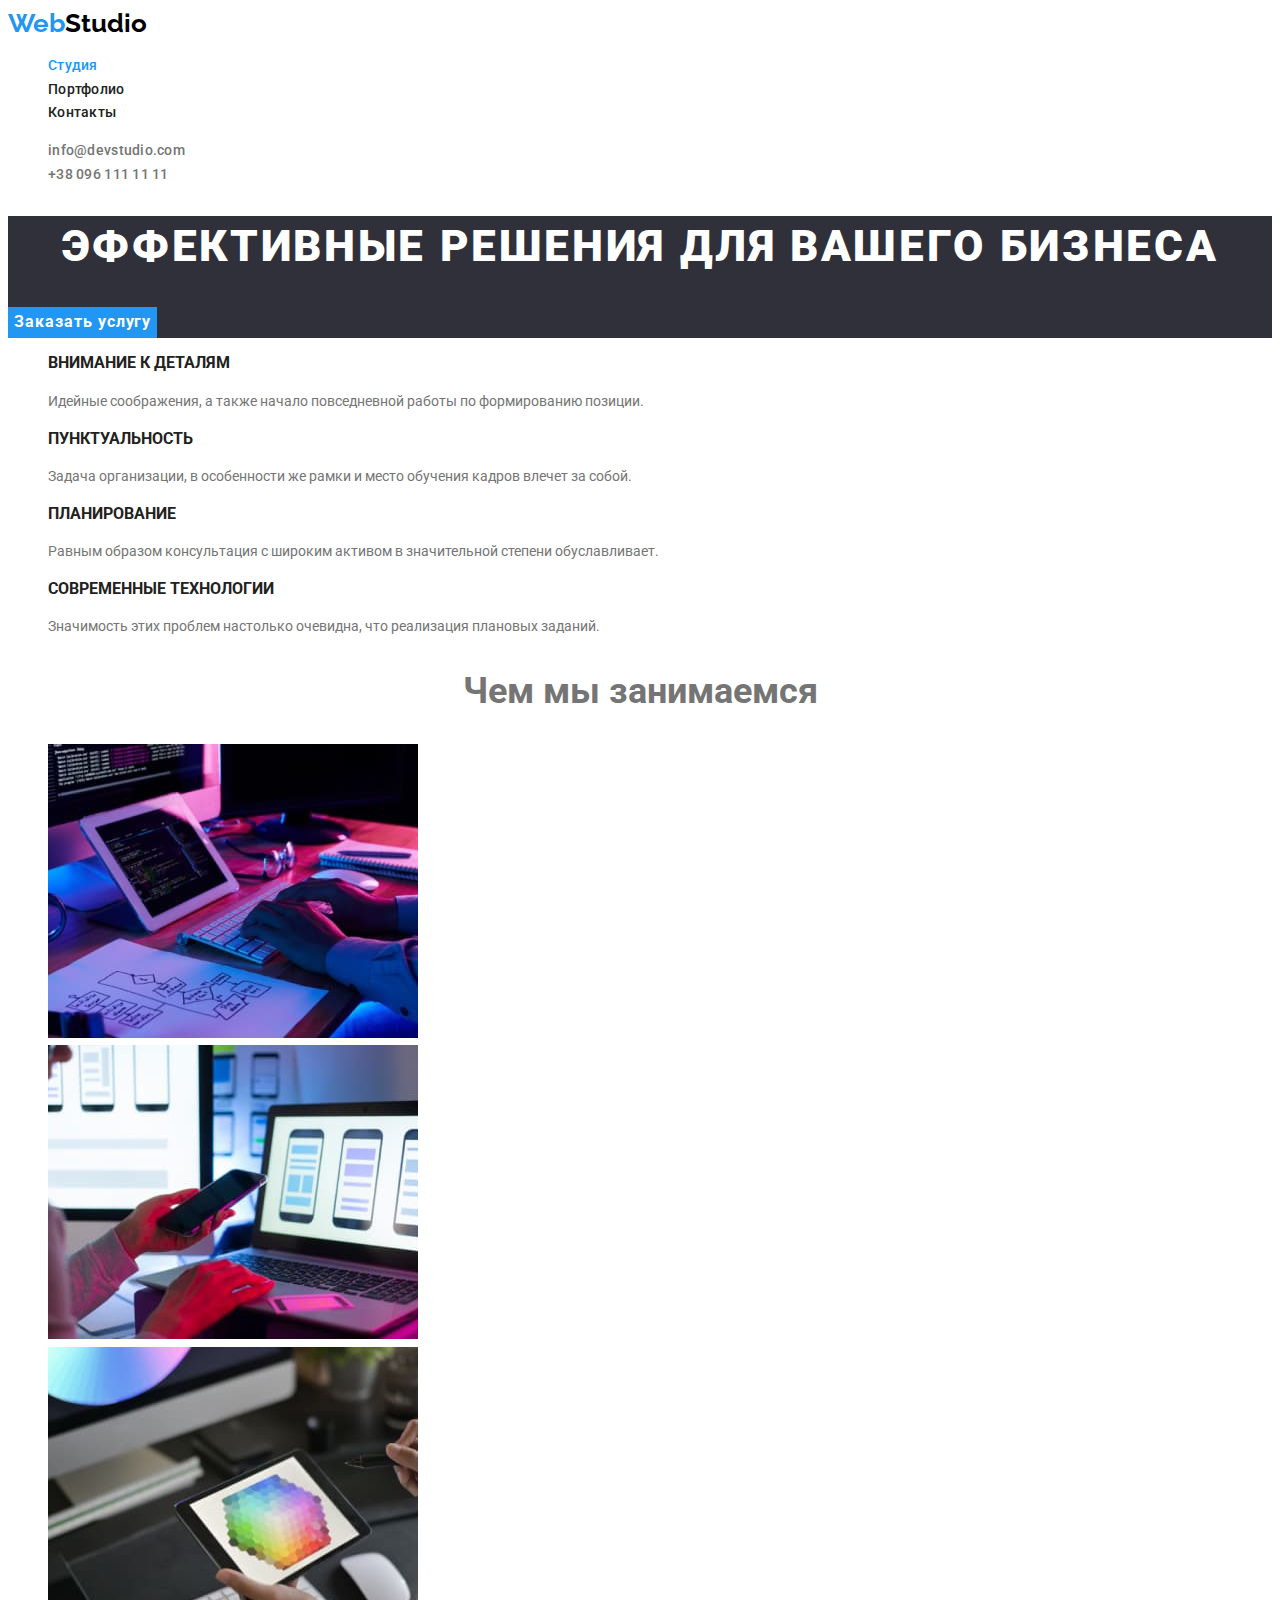
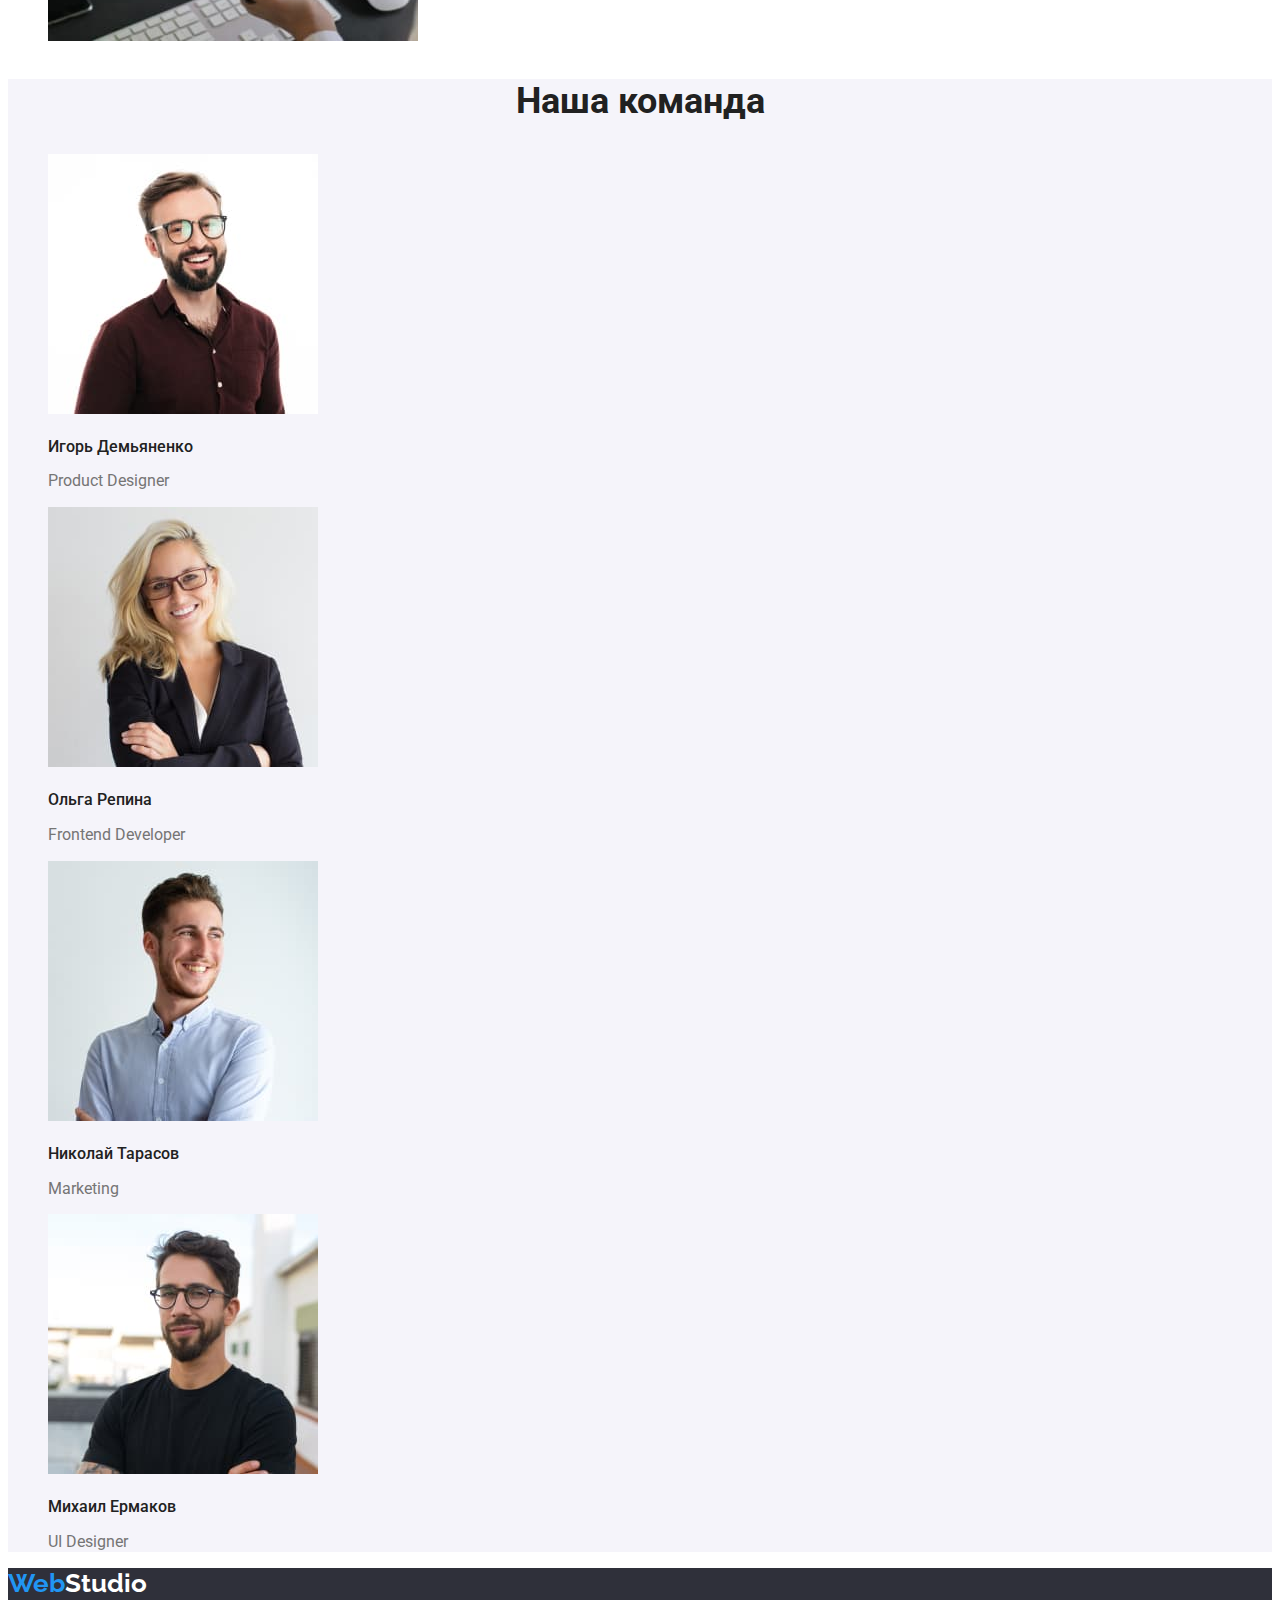
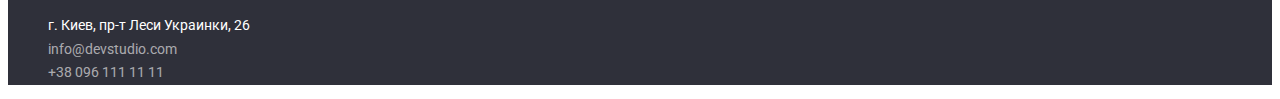
==== commit 8afa5126: "p23" ====
--- a/index.html
+++ b/index.html
@@ -19,17 +19,17 @@
             </a>
             <ul class="nav-list list">
                 <li class="nav-item">
-                    <a class="nav-link current" href="./index.html">
+                    <a class="nav-link weight color current" href="./index.html">
                         Студия
                     </a>
                 </li>
                 <li class="nav-item">
-                    <a class="nav-link" href="./portfolio.html">
+                    <a class="nav-link weight color" href="./portfolio.html">
                         Портфолио
                     </a>
                 </li>
                 <li class="nav-item">
-                    <a class="nav-link" href="#">
+                    <a class="nav-link weight color" href="#">
                         Контакты
                     </a>
                 </li>
@@ -37,12 +37,12 @@
         </nav>
         <ul class="header-contacts list">
             <li class="header-contacts-item">
-                <a class="header-contacts-link contact" href="mailto:info@devstudio.com">
+                <a class="header-contacts-link contact weight" href="mailto:info@devstudio.com">
                     info@devstudio.com
                 </a>
             </li>
             <li class="header-contacts-item">
-                <a class="header-contacts-link contact" href="tel:+380961111111">
+                <a class="header-contacts-link contact weight" href="tel:+380961111111">
                     +38 096 111 11 11
                 </a>
             </li>
@@ -58,12 +58,12 @@
             </button>
         </section>
         <section class="benefits">
-            <h2 hidden class="benefits-title section-title" lang="en">
+            <h2 hidden class="benefits-title section-title color" lang="en">
                 Feature
             </h2>
             <ul class="benefits-list list">
                 <li>
-                    <h3 class="benefits-subtitle">
+                    <h3 class="benefits-subtitle color">
                         Внимание к деталям
                     </h3>
                     <p class="benefits-info">
@@ -71,7 +71,7 @@
                     </p>
                 </li>
                 <li>
-                    <h3 class="benefits-subtitle">
+                    <h3 class="benefits-subtitle color">
                         Пунктуальность
                     </h3>
                     <p class="benefits-info">
@@ -79,7 +79,7 @@
                     </p>
                 </li>
                 <li>
-                    <h3 class="benefits-subtitle">
+                    <h3 class="benefits-subtitle color">
                         Планирование
                     </h3>
                     <p class="benefits-info">
@@ -87,7 +87,7 @@
                     </p>
                 </li>
                 <li>
-                    <h3 class="benefits-subtitle">
+                    <h3 class="benefits-subtitle color">
                         Современные технологии
                     </h3>
                     <p class="benefits-info">
@@ -113,13 +113,13 @@
             </ul>
         </section>
         <section class="our-team">
-            <h2 class="team-title section-title">
+            <h2 class="team-title section-title color">
                 Наша команда
             </h2>
             <ul class="team-list list">
                 <li class="team-item">
                     <img src="./images/team_card_1.jpg" alt="Игорь" width="270">
-                    <h3 class="team-name">
+                    <h3 class="team-name weight color">
                         Игорь Демьяненко
                     </h3>
                     <p class="team-positions" lang="en">
@@ -128,7 +128,7 @@
                 </li>
                 <li class="team-item">
                     <img src="./images/team_card_2.jpg" alt="Ольга" width="270">
-                    <h3 class="team-name">
+                    <h3 class="team-name weight color">
                         Ольга Репина
                     </h3>
                     <p class="team-positions" lang="en">
@@ -137,7 +137,7 @@
                 </li>
                 <li class="team-item">
                     <img src="./images/team_card_3.jpg" alt="Николай" width="270">
-                    <h3 class="team-name">
+                    <h3 class="team-name weight color">
                         Николай Тарасов
                     </h3>
                     <p class="team-positions" lang="en">
@@ -146,7 +146,7 @@
                 </li>
                 <li class="team-item">
                     <img src="./images/team_card_4.jpg" alt="Михаил" width="270">
-                    <h3 class="team-name">
+                    <h3 class="team-name weight color">
                         Михаил Ермаков
                     </h3>
                     <p class="team-positions" lang="en">
--- a/css/style.css
+++ b/css/style.css
@@ -24,6 +24,7 @@
   --border-line-color: #eeeeee;
 }
 body {
+  color: var(--primary-text-color);
   background-color: var(--main-light-color);
   font-family: 'Roboto', sans-serif;
   font-size: 14px;
@@ -33,7 +34,6 @@
   list-style: none;
 }
 .section-title {
-  color: var(--title-text-color);
   font-weight: 700;
   font-size: 36px;
   line-height: 1.25;
@@ -49,115 +49,126 @@
 .logo-part {
   color: var(--accent-color);
 }
-/* header start */
+.color {
+  color: var(--title-text-color);
+}
+.hero-btn,
+.filter-btn {
+  font-family: inherit;
+  cursor: pointer;
+}
+.footer-logo,
+.address-link.map,
+.hero-title {
+  color: var(--main-light-color);
+}
+.header-contacts-link,
+.portfolio-link {
+  color: inherit;
+}
+.hero-title,
+.hero-btn,
+.portfolio-subtitle {
+  letter-spacing: 0.06em;
+}
+.hero-title,
+.benefits-subtitle {
+  text-transform: uppercase;
+}
+.nav-link,
+.header-contacts-link {
+  line-height: 1.14;
+  letter-spacing: 0.02em;
+  text-decoration: none;
+}
+.hero,
+.footer {
+  background-color: var(--primary-bg-color);
+}
+.our-team,
+.filter-btn {
+  background: var(--first-btn-color);
+}
+
+.weight {
+  font-weight: 500;
+}
+.filter-btn:hover,
+.filter-btn:focus,
+.btn-current,
+.hero-btn,
+.hero-btn {
+  color: var(--main-light-color);
+  background-color: var(--accent-color);
+}
+.footer-logo,
+.address-link.map,
+.address-link,
+.footer-address,
+.portfolio-link,
+.style {
+  text-decoration: none;
+  font-style: inherit;
+}
+.team-positions,
+.team-name,
+.filter-btn,
+.portfolio-info {
+  font-size: 16px;
+}
+/* header */
 .header-logo,
 .footer-logo {
-  color: var(--logo-text-color);
   font-family: 'Raleway', sans-serif;
   font-weight: 700;
   font-size: 26px;
   line-height: 1.2;
   text-decoration: none;
 }
-.header-contacts-link {
-  font-weight: 500;
-  line-height: 1.14;
-  letter-spacing: 0.02em;
-  color: #757575;
+.header-logo {
+  color: var(--logo-text-color);
 }
-.nav-link {
-  color: var(--title-text-color);
-  line-height: 1.14;
-  letter-spacing: 0.02em;
-  text-decoration: none;
-}
-.header-contacts-link {
-  color: var(--primary-text-color);
-  text-decoration: none;
-  line-height: 1.14;
-  letter-spacing: 0.02em;
-  font-weight: 500;
-}
+
 /* Hero sect start */
-.hero {
-  background-color: var(--primary-bg-color);
-}
+
 .hero-title {
   font-weight: 900;
   font-size: 44px;
   line-height: 1.4;
-  letter-spacing: 0.06em;
-  text-transform: uppercase;
   text-align: center;
-  color: var(--main-light-color);
 }
 .hero-btn {
-  color: var(--main-light-color);
-  background-color: var(--accent-color);
   font-weight: 700;
   font-size: 16px;
   line-height: 1.8;
-  letter-spacing: 0.06em;
-  text-align: center;
+  border: transparent;
 }
+
 /* Benefits */
 .benefits-subtitle {
-  color: var(--title-text-color);
   font-weight: 700;
   line-height: 1.14;
-  text-transform: uppercase;
 }
-.benefits-info {
-  color: var(--primary-text-color);
-}
+
 /* Our-team */
-.our-team {
-  background: #f5f4fa;
-}
+
+.team-positions,
 .team-name {
-  color: var(--title-text-color);
-  font-weight: 500;
-  font-size: 16px;
-  line-height: 1.18;
-}
-.team-positions {
-  color: var(--primary-text-color);
-  font-size: 16px;
   line-height: 1.18;
 }
 /* filter */
-
 .filter-btn {
-  color: var(--title-text-color);
-  background-color: var(--first-btn-color);
-  font-weight: 500;
-  font-size: 16px;
   line-height: 1.6;
   border: transparent;
   border-radius: 4px;
-  cursor: pointer;
-}
-.filter-btn:hover,
-.filter-btn:focus,
-.btn-current {
-  color: var(--main-light-color);
-  background-color: var(--accent-color);
 }
 /* Portfolio */
-.portfolio-link {
-  font-style: inherit;
-  text-decoration: none;
-  color: var(--title-text-color);
-}
-.portfolio-title {
+.portfolio-subtitle {
   font-weight: 700;
   font-size: 18px;
   line-height: 2;
-  letter-spacing: 0.06em;
 }
 .portfolio-info {
-  color: var(--primary-text-color);
-  font-size: 16px;
   line-height: 1.8;
 }
 .portfolio-list {
@@ -165,19 +176,6 @@
   border: 1px solid var(--border-line-color);
 }
 /* Footer */
-.footer {
-  background: var(--primary-bg-color);
-}
-.footer-address {
-  font-style: inherit;
-}
 .address-link {
-  text-decoration: none;
   color: rgba(255, 255, 255, 0.6);
 }
-.footer-logo,
-.address-link.map {
-  text-decoration: none;
-  color: var(--main-light-color);
-  background-color: var(--second-bg-color);
-}
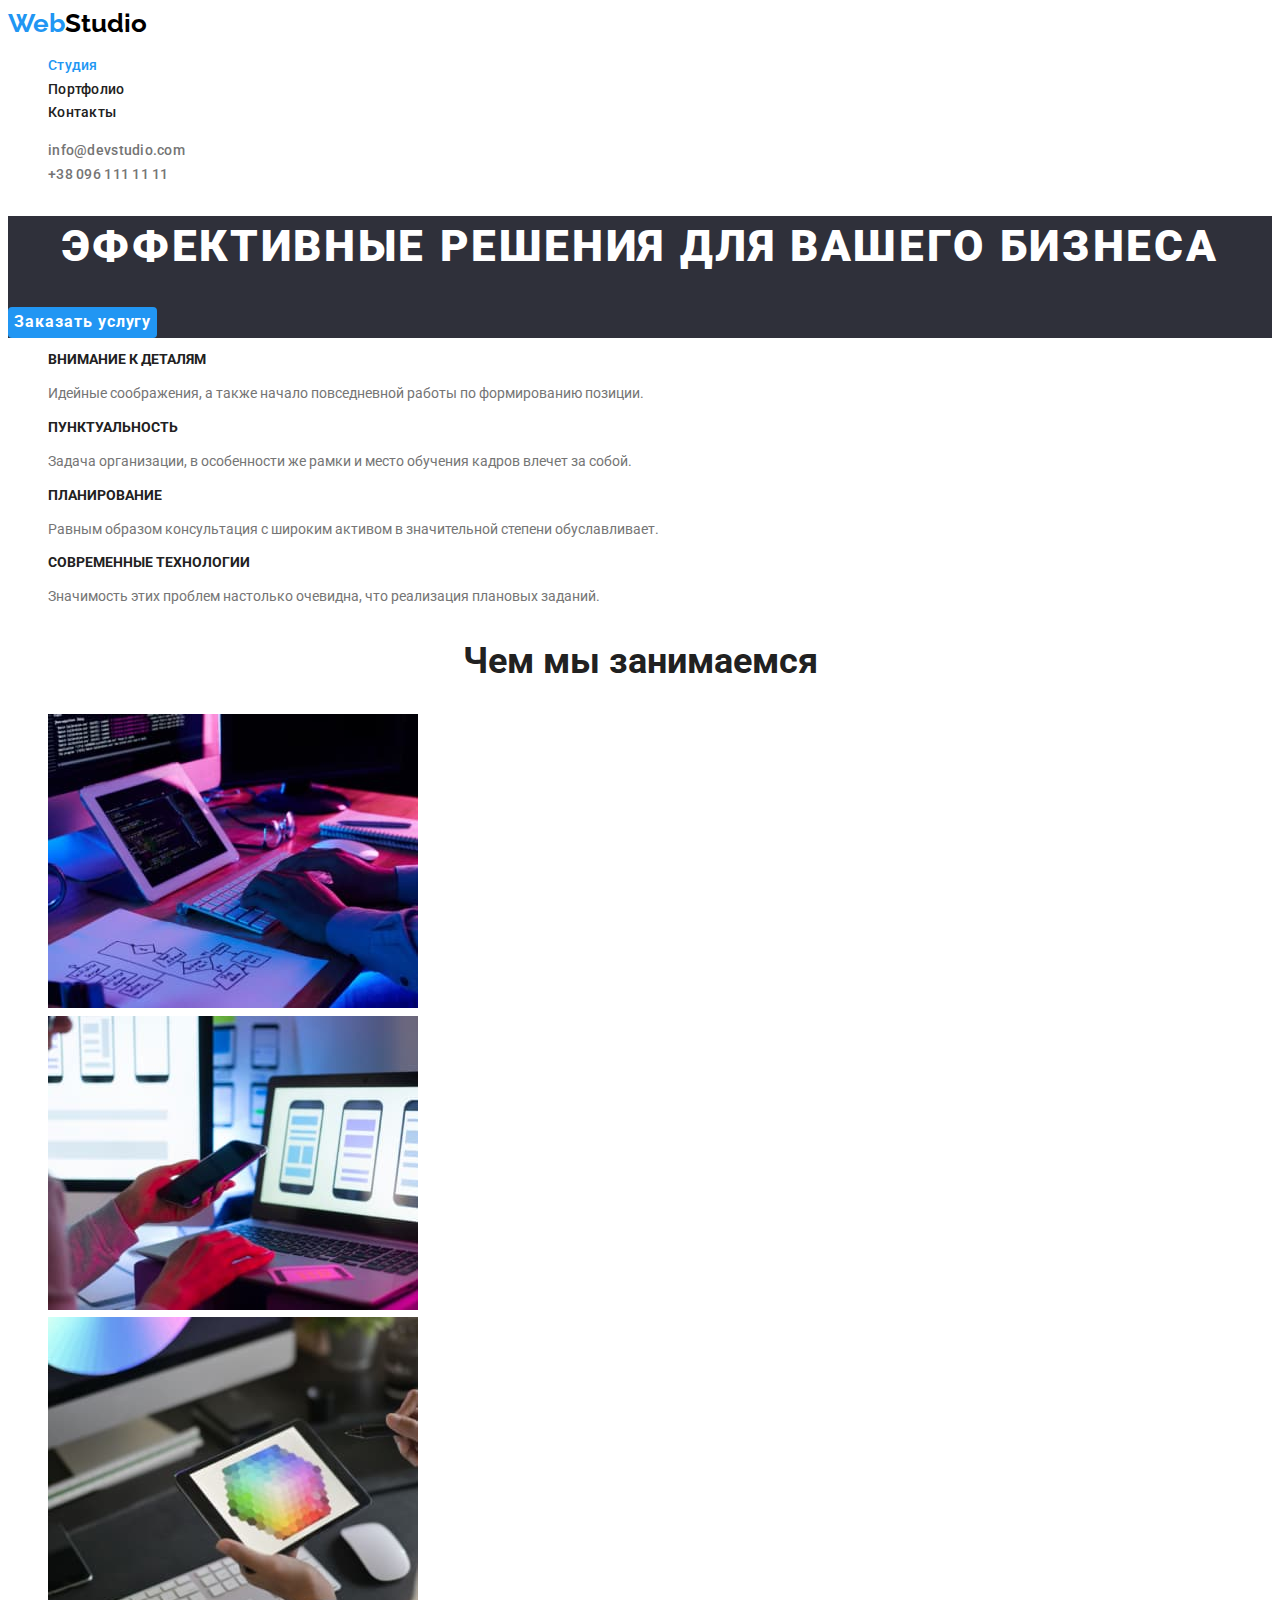
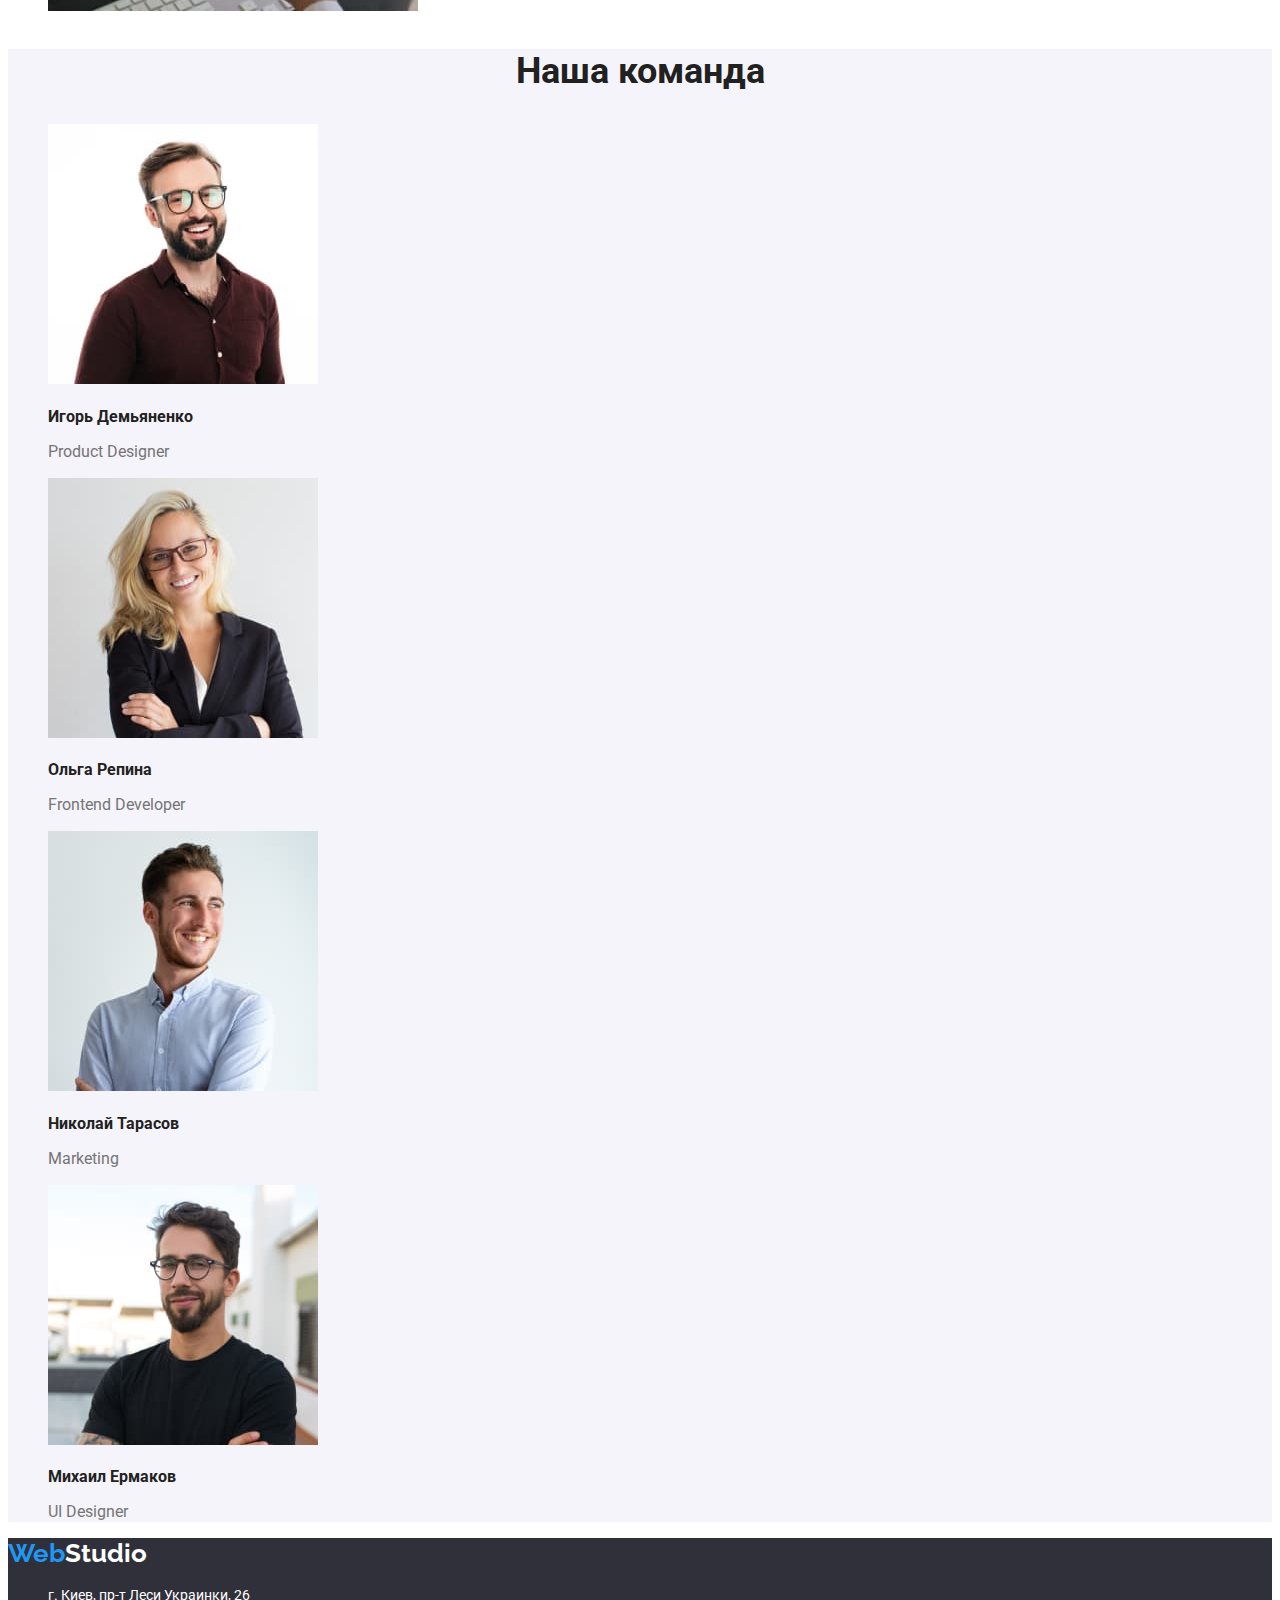
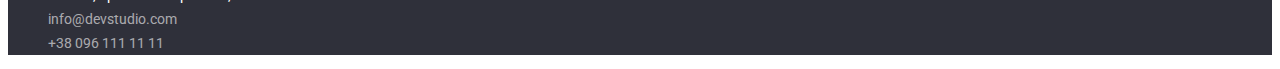
==== commit 15e35fbd: "p24" ====
--- a/index.html
+++ b/index.html
@@ -19,17 +19,17 @@
             </a>
             <ul class="nav-list list">
                 <li class="nav-item">
-                    <a class="nav-link weight color current" href="./index.html">
+                    <a class="nav-link color current" href="./index.html">
                         Студия
                     </a>
                 </li>
                 <li class="nav-item">
-                    <a class="nav-link weight color" href="./portfolio.html">
+                    <a class="nav-link color" href="./portfolio.html">
                         Портфолио
                     </a>
                 </li>
                 <li class="nav-item">
-                    <a class="nav-link weight color" href="#">
+                    <a class="nav-link color" href="#">
                         Контакты
                     </a>
                 </li>
@@ -37,12 +37,12 @@
         </nav>
         <ul class="header-contacts list">
             <li class="header-contacts-item">
-                <a class="header-contacts-link contact weight" href="mailto:info@devstudio.com">
+                <a class="header-contacts-link contact" href="mailto:info@devstudio.com">
                     info@devstudio.com
                 </a>
             </li>
             <li class="header-contacts-item">
-                <a class="header-contacts-link contact weight" href="tel:+380961111111">
+                <a class="header-contacts-link contact" href="tel:+380961111111">
                     +38 096 111 11 11
                 </a>
             </li>
@@ -58,7 +58,7 @@
             </button>
         </section>
         <section class="benefits">
-            <h2 hidden class="benefits-title section-title color" lang="en">
+            <h2 hidden class="benefits-title section-title"  lang="en">
                 Feature
             </h2>
             <ul class="benefits-list list">
@@ -113,13 +113,13 @@
             </ul>
         </section>
         <section class="our-team">
-            <h2 class="team-title section-title color">
+            <h2 class="team-title section-title">
                 Наша команда
             </h2>
             <ul class="team-list list">
                 <li class="team-item">
                     <img src="./images/team_card_1.jpg" alt="Игорь" width="270">
-                    <h3 class="team-name weight color">
+                    <h3 class="team-name color">
                         Игорь Демьяненко
                     </h3>
                     <p class="team-positions" lang="en">
@@ -128,7 +128,7 @@
                 </li>
                 <li class="team-item">
                     <img src="./images/team_card_2.jpg" alt="Ольга" width="270">
-                    <h3 class="team-name weight color">
+                    <h3 class="team-name color">
                         Ольга Репина
                     </h3>
                     <p class="team-positions" lang="en">
@@ -137,7 +137,7 @@
                 </li>
                 <li class="team-item">
                     <img src="./images/team_card_3.jpg" alt="Николай" width="270">
-                    <h3 class="team-name weight color">
+                    <h3 class="team-name color">
                         Николай Тарасов
                     </h3>
                     <p class="team-positions" lang="en">
@@ -146,7 +146,7 @@
                 </li>
                 <li class="team-item">
                     <img src="./images/team_card_4.jpg" alt="Михаил" width="270">
-                    <h3 class="team-name weight color">
+                    <h3 class="team-name color">
                         Михаил Ермаков
                     </h3>
                     <p class="team-positions" lang="en">
--- a/css/style.css
+++ b/css/style.css
@@ -29,11 +29,13 @@
   font-family: 'Roboto', sans-serif;
   font-size: 14px;
   line-height: 1.7;
+  font-weight: 400;
 }
 .list {
   list-style: none;
 }
 .section-title {
+  color: var(--title-text-color);
   font-weight: 700;
   font-size: 36px;
   line-height: 1.25;
@@ -52,69 +54,19 @@
 .color {
   color: var(--title-text-color);
 }
-.hero-btn,
-.filter-btn {
-  font-family: inherit;
-  cursor: pointer;
-}
-.footer-logo,
-.address-link.map,
-.hero-title {
-  color: var(--main-light-color);
-}
-.header-contacts-link,
-.portfolio-link {
-  color: inherit;
-}
-.hero-title,
-.hero-btn,
-.portfolio-subtitle {
-  letter-spacing: 0.06em;
-}
-.hero-title,
-.benefits-subtitle {
-  text-transform: uppercase;
-}
-.nav-link,
-.header-contacts-link {
-  line-height: 1.14;
-  letter-spacing: 0.02em;
-  text-decoration: none;
-}
-.hero,
-.footer {
-  background-color: var(--primary-bg-color);
-}
-.our-team,
-.filter-btn {
-  background: var(--first-btn-color);
-}
-
-.weight {
-  font-weight: 500;
-}
 .filter-btn:hover,
 .filter-btn:focus,
-.btn-current,
-.hero-btn,
 .hero-btn {
   color: var(--main-light-color);
   background-color: var(--accent-color);
 }
-.footer-logo,
-.address-link.map,
-.address-link,
-.footer-address,
-.portfolio-link,
-.style {
-  text-decoration: none;
-  font-style: inherit;
-}
-.team-positions,
-.team-name,
-.filter-btn,
-.portfolio-info {
+.btn {
   font-size: 16px;
+  border: transparent;
+  border-radius: 4px;
+  font-family: inherit;
+  cursor: pointer;
+  text-align: center;
 }
 /* header */
 .header-logo,
@@ -128,47 +80,82 @@
 .header-logo {
   color: var(--logo-text-color);
 }
+.nav-link,
+.header-contacts-link {
+  font-weight: 500;
+  line-height: 1.14;
+  letter-spacing: 0.02em;
+  text-decoration: none;
+}
+.header-contacts-link {
+  color: inherit;
+}
 
-/* Hero sect start */
-
+/* Hero  */
+.hero,
+.footer {
+  background-color: var(--primary-bg-color);
+}
 .hero-title {
   font-weight: 900;
   font-size: 44px;
   line-height: 1.4;
   text-align: center;
+  color: var(--main-light-color);
+  letter-spacing: 0.06em;
+  text-transform: uppercase;
 }
 .hero-btn {
   font-weight: 700;
-  font-size: 16px;
   line-height: 1.8;
-  border: transparent;
+  letter-spacing: 0.06em;
 }
 
 /* Benefits */
 .benefits-subtitle {
+  font-size: inherit;
+  text-transform: uppercase;
   font-weight: 700;
   line-height: 1.14;
 }
 
 /* Our-team */
-
+.our-team {
+  background: var(--first-btn-color);
+}
 .team-positions,
 .team-name {
   line-height: 1.18;
+  font-size: 16px;
+}
+.team-name {
+  font-weight: 700;
 }
 /* filter */
 .filter-btn {
+  background: var(--first-btn-color);
   line-height: 1.6;
-  border: transparent;
-  border-radius: 4px;
+  font-weight: 500;
+  font-size: 16px;
+}
+.btn-current {
+  color: var(--main-light-color);
+  background-color: var(--accent-color);
 }
 /* Portfolio */
 .portfolio-subtitle {
   font-weight: 700;
   font-size: 18px;
   line-height: 2;
+  letter-spacing: 0.06em;
+}
+.portfolio-link {
+  text-decoration: none;
+  font-style: inherit;
+  color: inherit;
 }
 .portfolio-info {
+  font-size: 16px;
   line-height: 1.8;
 }
 .portfolio-list {
@@ -179,3 +166,14 @@
 .address-link {
   color: rgba(255, 255, 255, 0.6);
 }
+.footer-logo,
+.address-link.map {
+  color: var(--main-light-color);
+}
+.footer-logo,
+.address-link.map,
+.address-link,
+.footer-address {
+  text-decoration: none;
+  font-style: inherit;
+}
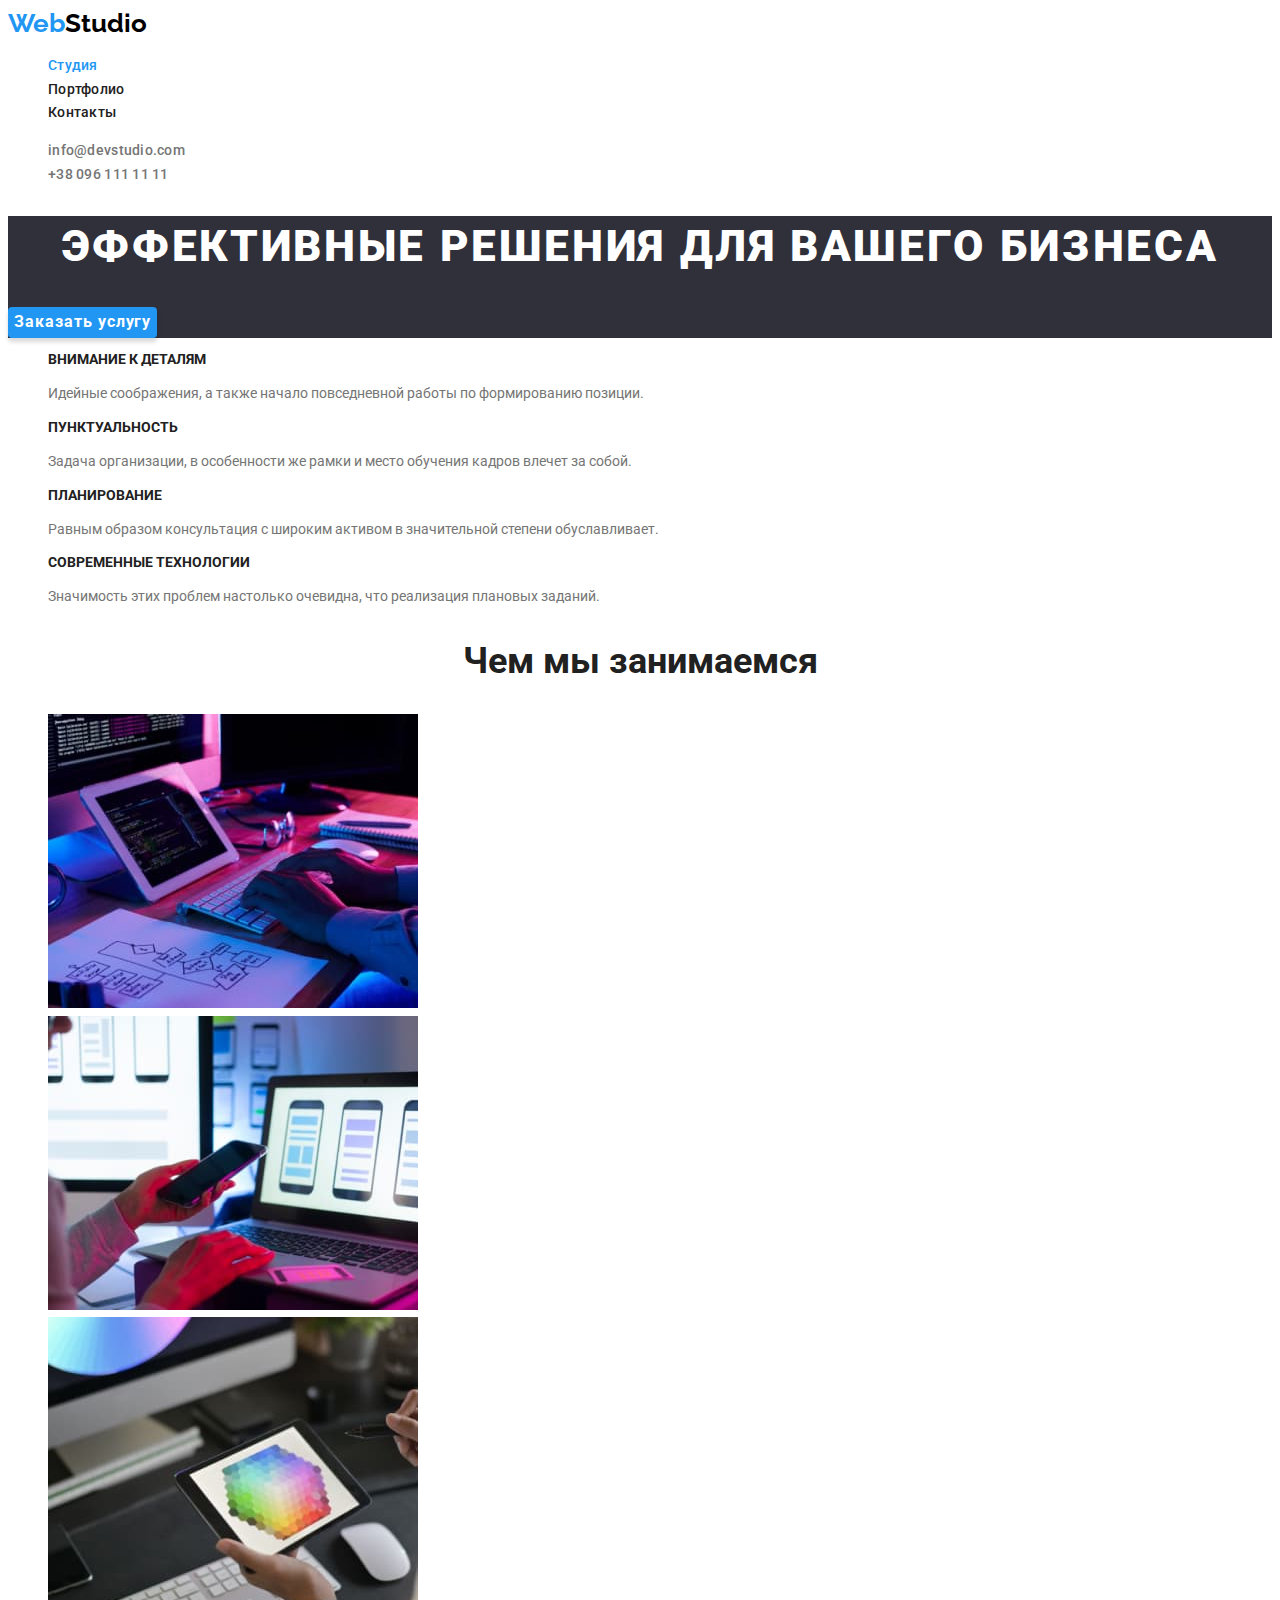
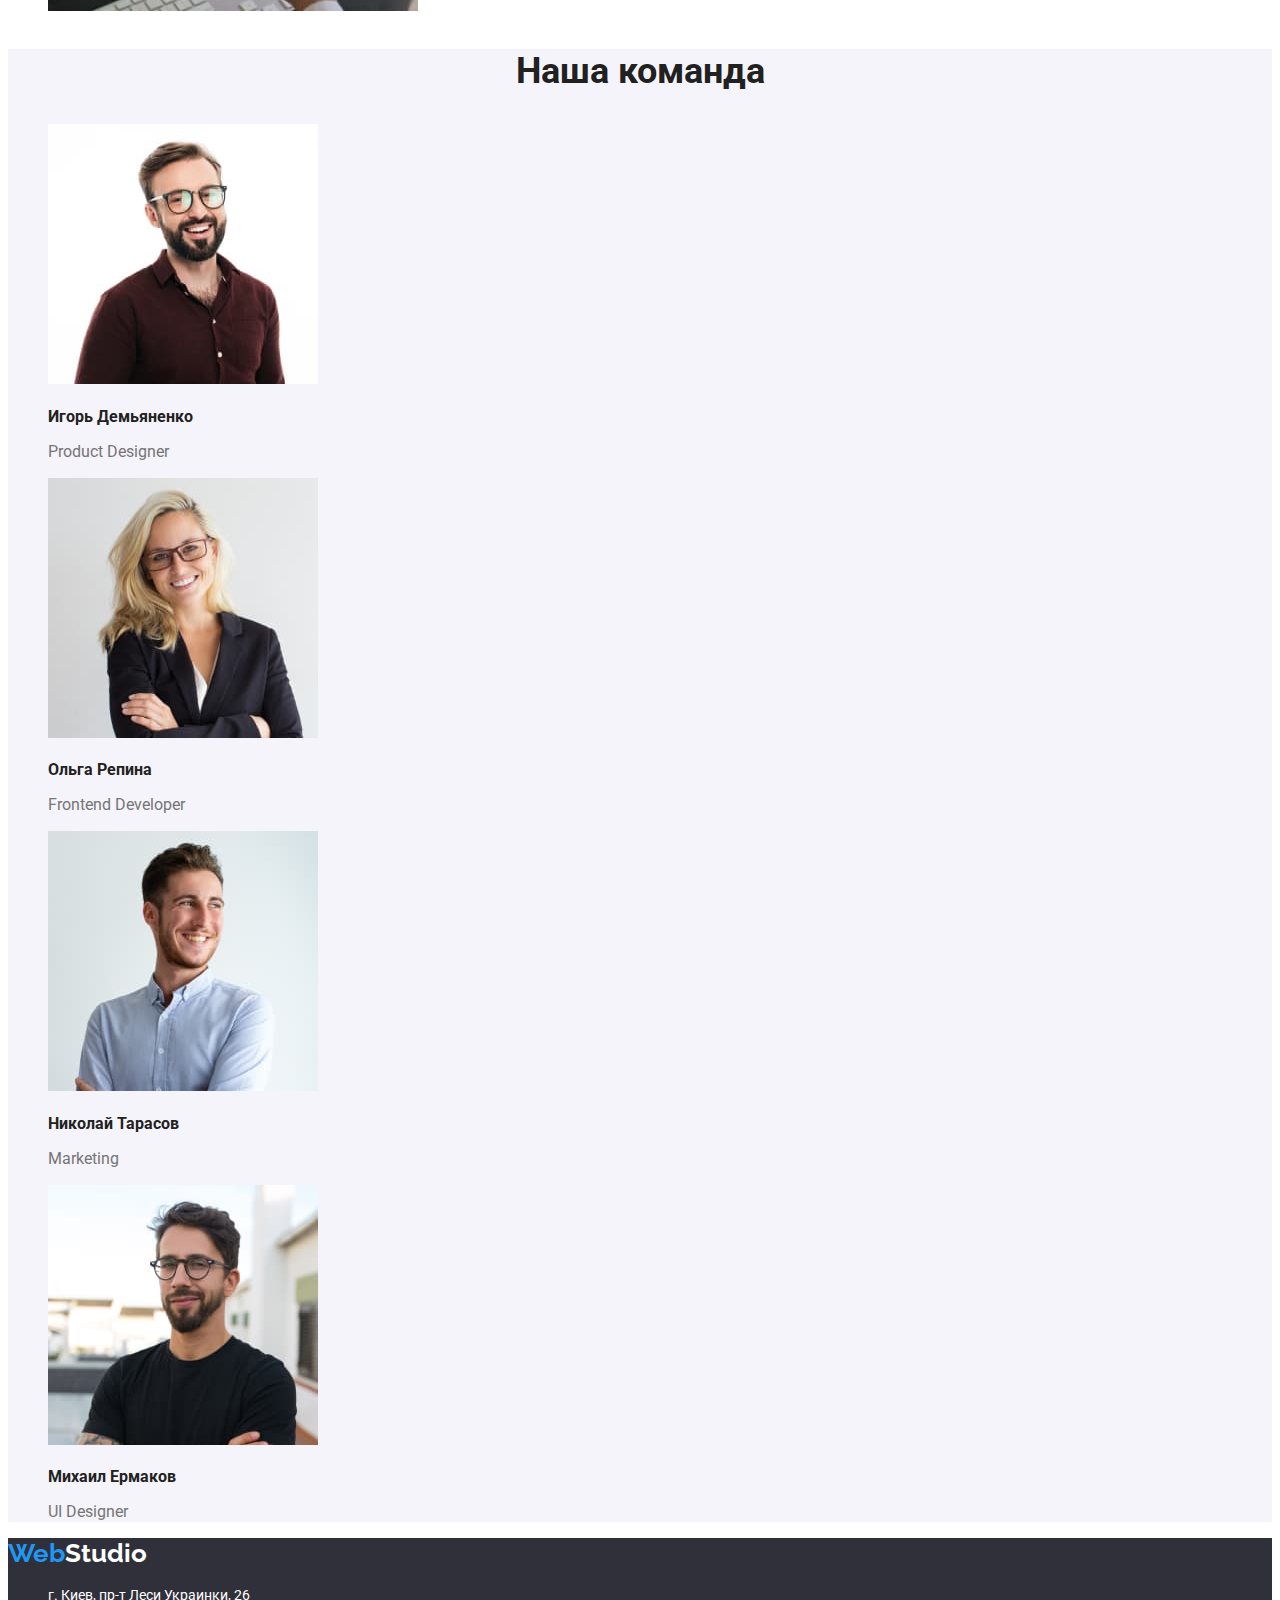
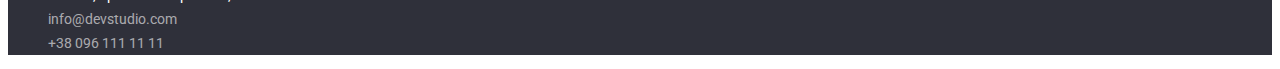
==== commit 199a03a0: "p25" ====
--- a/index.html
+++ b/index.html
@@ -37,12 +37,12 @@
         </nav>
         <ul class="header-contacts list">
             <li class="header-contacts-item">
-                <a class="header-contacts-link contact" href="mailto:info@devstudio.com">
+                <a class="header-link contact" href="mailto:info@devstudio.com">
                     info@devstudio.com
                 </a>
             </li>
             <li class="header-contacts-item">
-                <a class="header-contacts-link contact" href="tel:+380961111111">
+                <a class="header-link contact" href="tel:+380961111111">
                     +38 096 111 11 11
                 </a>
             </li>
--- a/css/style.css
+++ b/css/style.css
@@ -81,13 +81,13 @@
   color: var(--logo-text-color);
 }
 .nav-link,
-.header-contacts-link {
+.header-link {
   font-weight: 500;
   line-height: 1.14;
   letter-spacing: 0.02em;
   text-decoration: none;
 }
-.header-contacts-link {
+.header-link {
   color: inherit;
 }
 
@@ -109,6 +109,7 @@
   font-weight: 700;
   line-height: 1.8;
   letter-spacing: 0.06em;
+  box-shadow: 0px 4px 4px rgba(0, 0, 0, 0.15);
 }
 
 /* Benefits */
